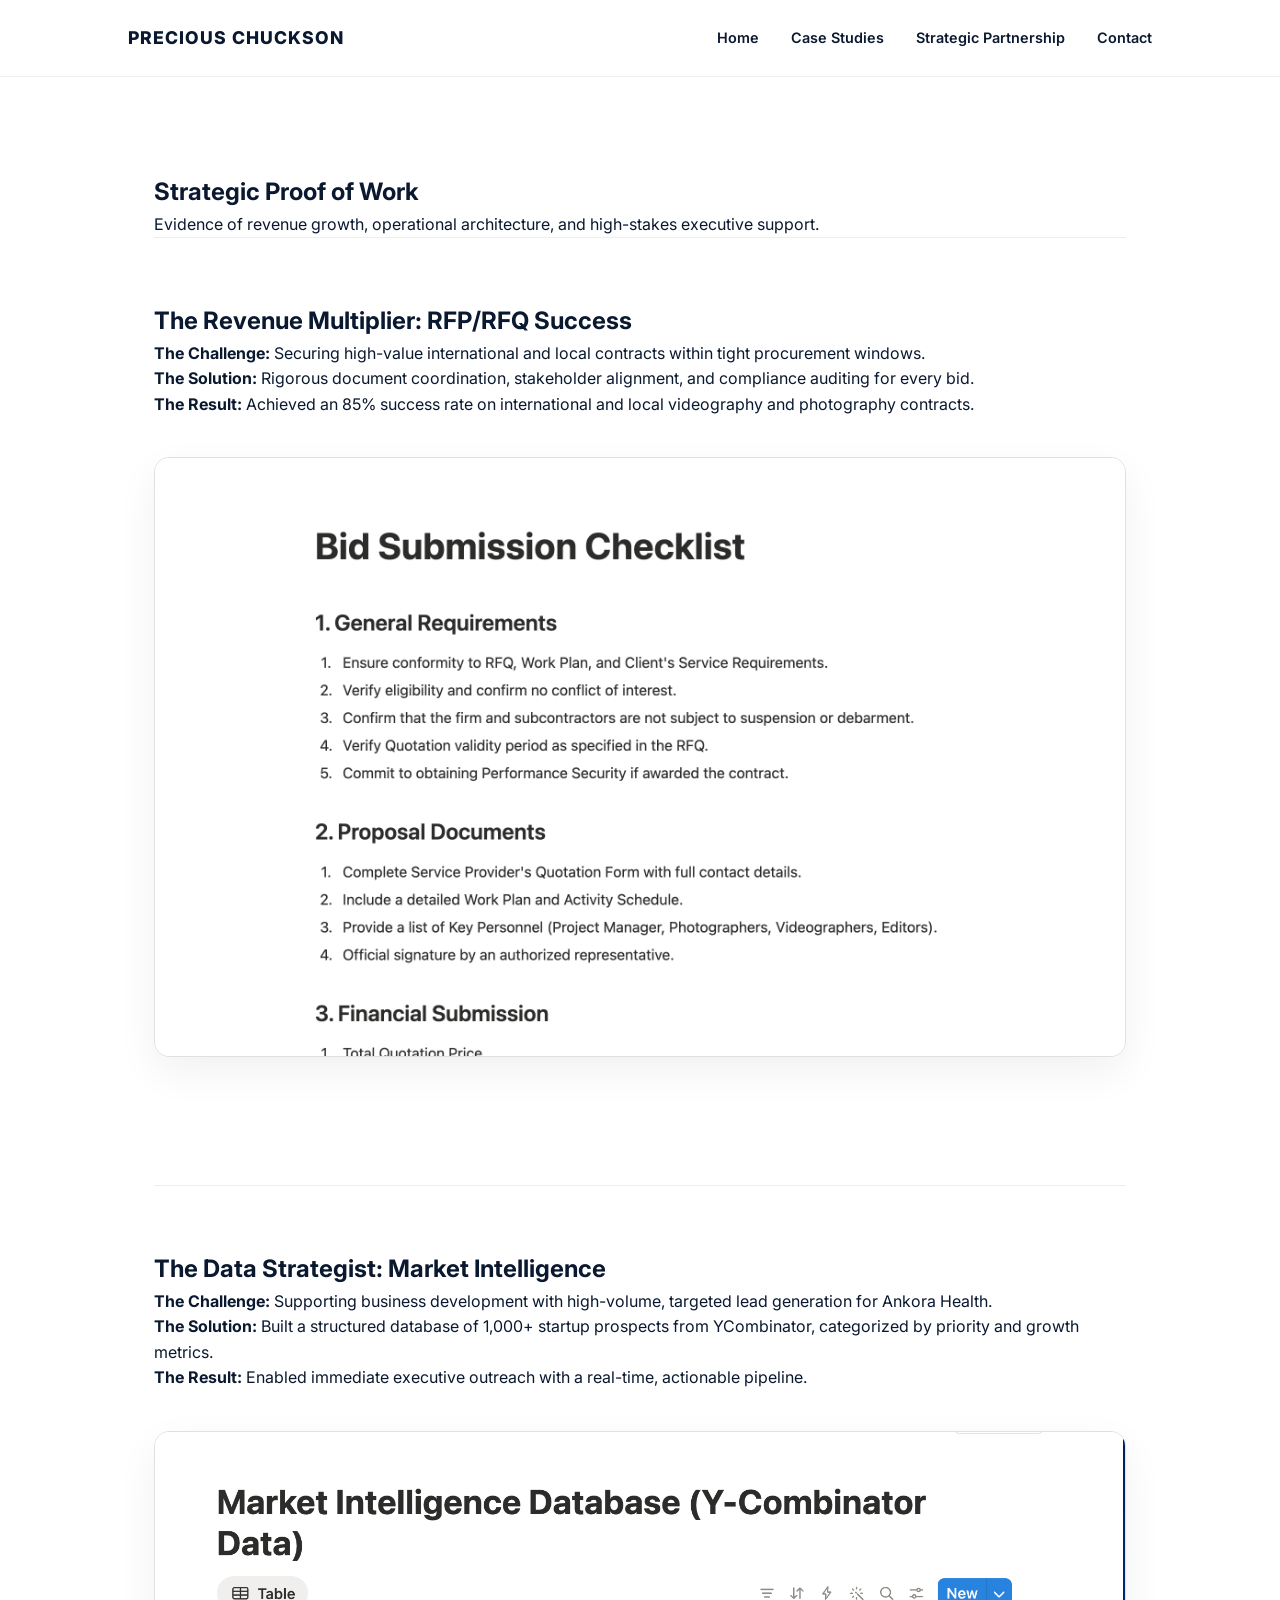
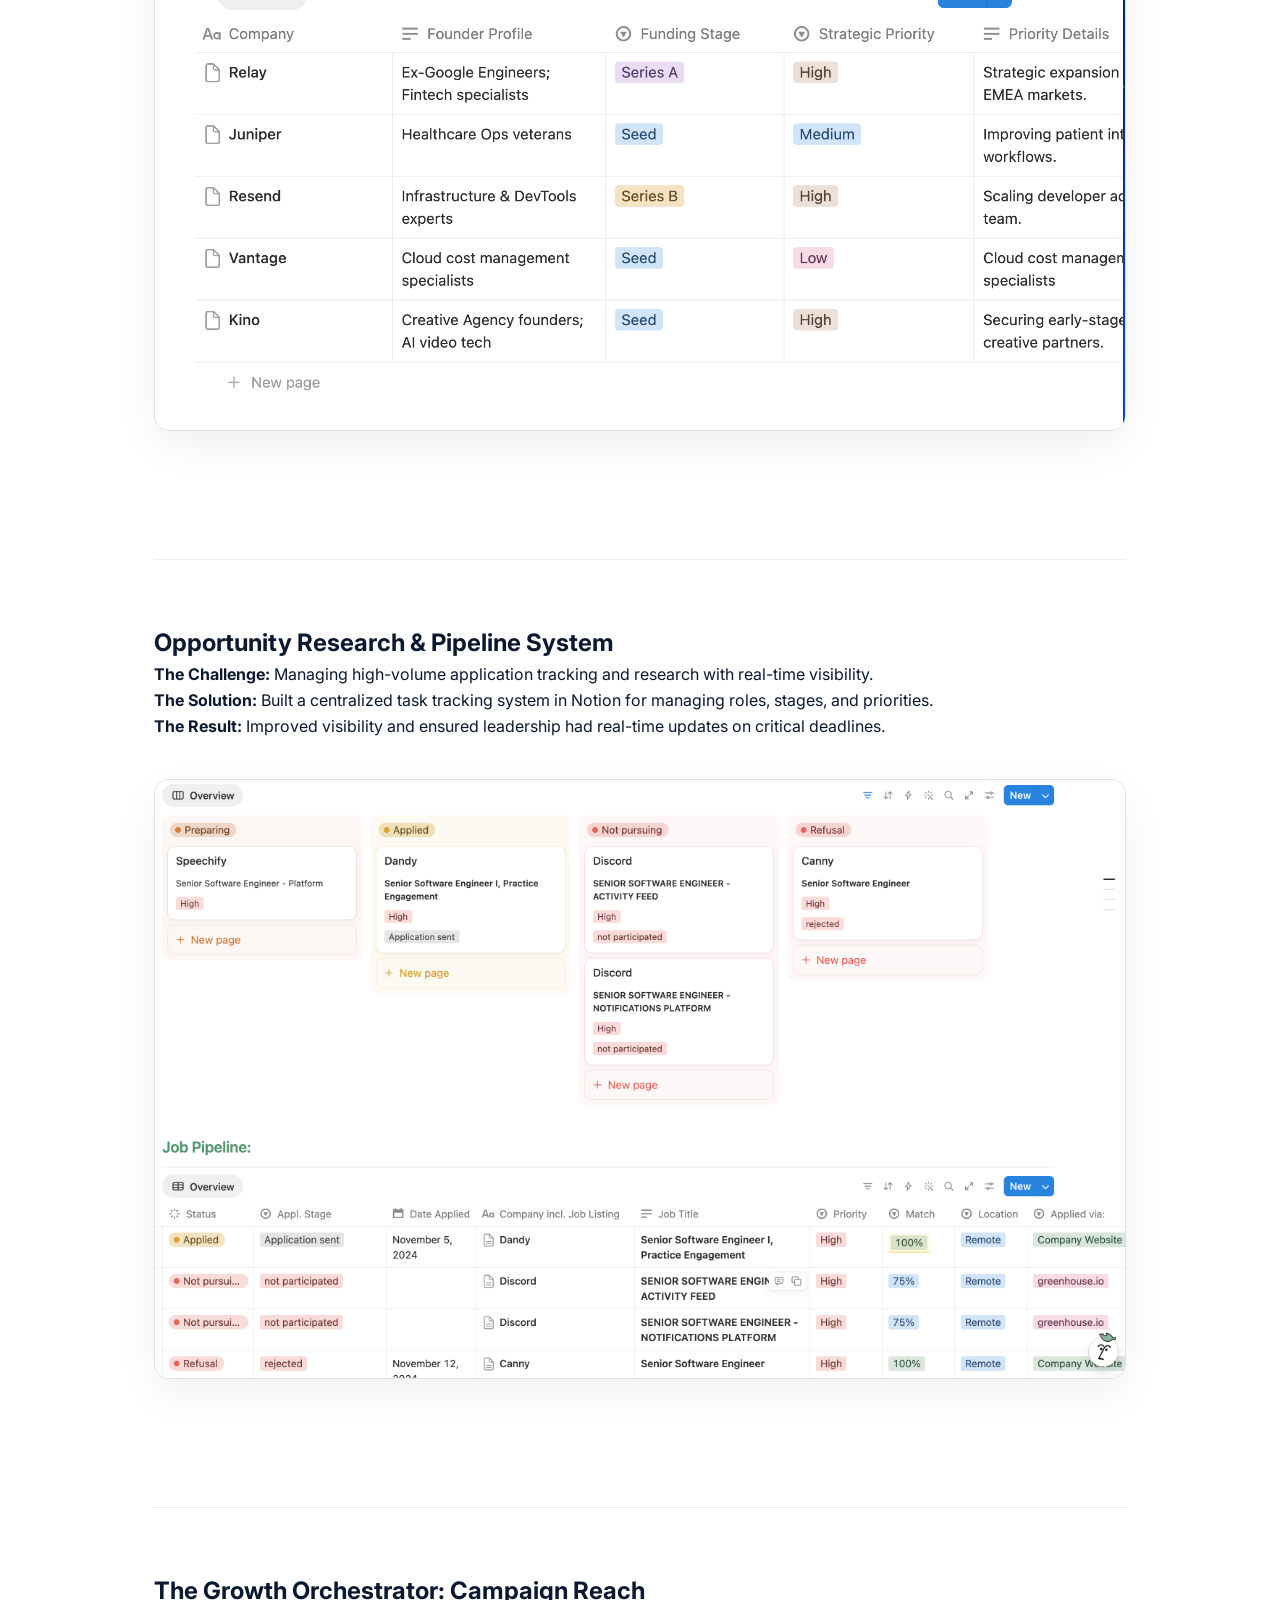
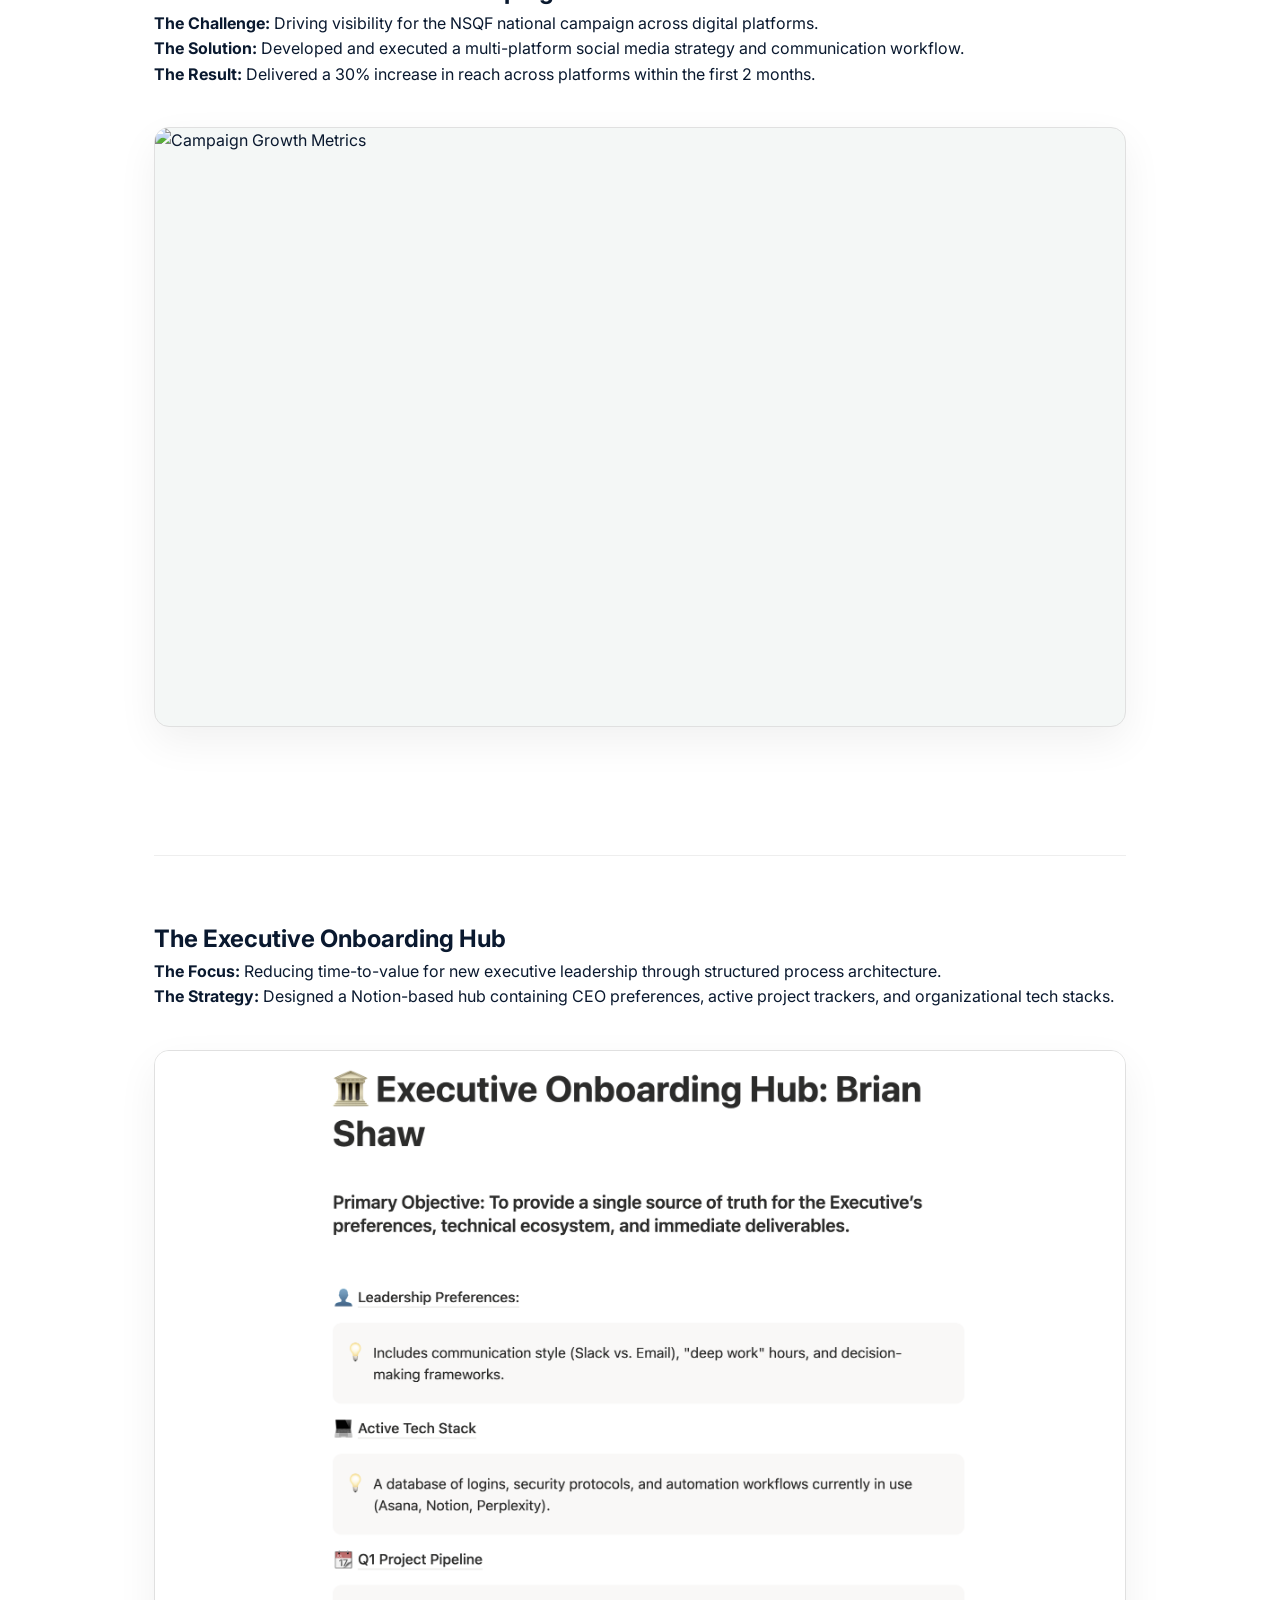
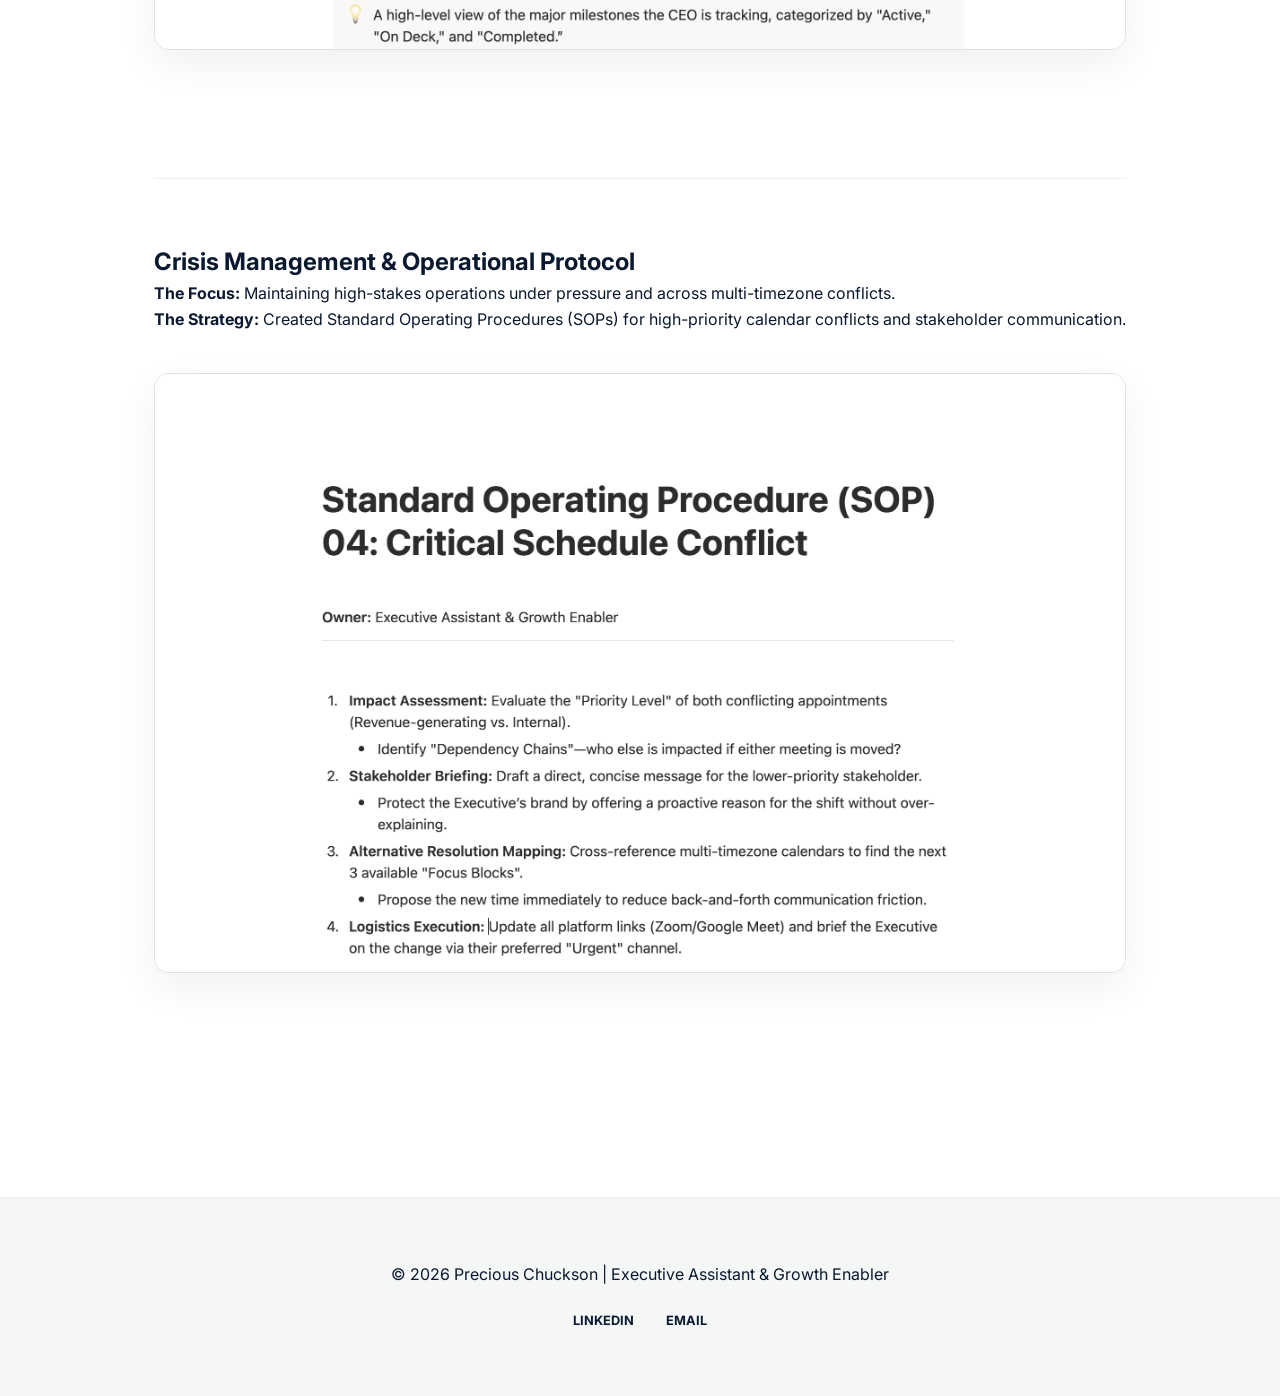
==== cases.html @ 064f7ca6 "Launch: Hybrid EA & Growth Enabler Portfolio" ====
<!DOCTYPE html>
<html lang="en">
<head>
    <meta charset="UTF-8">
    <meta name="viewport" content="width=device-width, initial-scale=1.0">
    <title>Proof of Work | Precious Chuckson</title>
    <link rel="stylesheet" href="style.css">
</head>
<body>
    <header>
        <nav>
            <div class="logo">PRECIOUS CHUCKSON</div>
            <ul>
                <li><a href="index.html">Home</a></li>
                <li><a href="cases.html">Case Studies</a></li>
                <li><a href="services.html">Strategic Partnership</a></li>
                <li><a href="index.html#contact">Contact</a></li>
            </ul>
        </nav>
    </header>

    <main class="page-wrapper">
        <section class="case-hero">
            <h1>Strategic Proof of Work</h1>
            <p>Evidence of revenue growth, operational architecture, and high-stakes executive support.</p>
        </section>
        
        <article class="case-card">
            <div class="case-text">
                <h2>The Revenue Multiplier: RFP/RFQ Success</h2>
                <p><strong>The Challenge:</strong> Securing high-value international and local contracts within tight procurement windows.</p>
                <p><strong>The Solution:</strong> Rigorous document coordination, stakeholder alignment, and compliance auditing for every bid.</p>
                <p><strong>The Result:</strong> Achieved an 85% success rate on international and local videography and photography contracts.</p>
            </div>
            <div class="image-frame">
                <img src="images/bid-checklist.jpg" alt="Bid Compliance Checklist">
            </div>
        </article>

        <article class="case-card">
            <div class="case-text">
                <h2>The Data Strategist: Market Intelligence</h2>
                <p><strong>The Challenge:</strong> Supporting business development with high-volume, targeted lead generation for Ankora Health.</p>
                <p><strong>The Solution:</strong> Built a structured database of 1,000+ startup prospects from YCombinator, categorized by priority and growth metrics.</p>
                <p><strong>The Result:</strong> Enabled immediate executive outreach with a real-time, actionable pipeline.</p>
            </div>
            <div class="image-frame">
                <img src="images/startup-prospect.jpg" alt="Market Intelligence Database">
            </div>
        </article>

        <article class="case-card">
            <div class="case-text">
                <h2>Opportunity Research & Pipeline System</h2>
                <p><strong>The Challenge:</strong> Managing high-volume application tracking and research with real-time visibility.</p>
                <p><strong>The Solution:</strong> Built a centralized task tracking system in Notion for managing roles, stages, and priorities.</p>
                <p><strong>The Result:</strong> Improved visibility and ensured leadership had real-time updates on critical deadlines.</p>
            </div>
            <div class="image-frame">
                <img src="images/notion-tracking.jpg" alt="Notion Pipeline System">
            </div>
        </article>

        <article class="case-card">
            <div class="case-text">
                <h2>The Growth Orchestrator: Campaign Reach</h2>
                <p><strong>The Challenge:</strong> Driving visibility for the NSQF national campaign across digital platforms.</p>
                <p><strong>The Solution:</strong> Developed and executed a multi-platform social media strategy and communication workflow.</p>
                <p><strong>The Result:</strong> Delivered a 30% increase in reach across platforms within the first 2 months.</p>
            </div>
            <div class="image-frame">
                <img src="images/campaign-growth.jpg" alt="Campaign Growth Metrics">
            </div>
        </article>

        <article class="case-card">
            <div class="case-text">
                <h2>The Executive Onboarding Hub</h2>
                <p><strong>The Focus:</strong> Reducing time-to-value for new executive leadership through structured process architecture.</p>
                <p><strong>The Strategy:</strong> Designed a Notion-based hub containing CEO preferences, active project trackers, and organizational tech stacks.</p>
            </div>
            <div class="image-frame">
                <img src="images/onboarding-hub.jpg" alt="Executive Onboarding Hub">
            </div>
        </article>

        <article class="case-card">
            <div class="case-text">
                <h2>Crisis Management & Operational Protocol</h2>
                <p><strong>The Focus:</strong> Maintaining high-stakes operations under pressure and across multi-timezone conflicts.</p>
                <p><strong>The Strategy:</strong> Created Standard Operating Procedures (SOPs) for high-priority calendar conflicts and stakeholder communication.</p>
            </div>
            <div class="image-frame">
                <img src="images/crisis-sop.jpg" alt="Crisis SOP Document">
            </div>
        </article>
    </main>

    <footer>
        <div class="footer-content">
            <p>&copy; 2026 Precious Chuckson | Executive Assistant & Growth Enabler</p>
            <div class="footer-links">
                <a href="https://linkedin.com/in/thepreciouschuckson" target="_blank">LinkedIn</a>
                <a href="mailto:precious.chuckson1@gmail.com">Email</a>
            </div>
        </div>
    </footer>
</body>
</html>
---- style.css ----
/* 1. GLOBAL SETTINGS */
@import url('https://fonts.googleapis.com/css2?family=Inter:wght@400;600;800&display=swap');

:root {
    --navy: #0a192f;
    --teal: #00d2ff;
    --light-grey: #f4f7f6;
    --white: #ffffff;
    --text: #333;
}

* { margin: 0; padding: 0; box-sizing: border-box; }

body {
    font-family: 'Inter', sans-serif;
    color: var(--navy);
    background-color: var(--white);
    line-height: 1.6;
}

/* 2. NAVIGATION */
header {
    background: var(--white);
    border-bottom: 1px solid #eee;
    position: sticky;
    top: 0;
    z-index: 1000;
}

nav {
    display: flex;
    justify-content: space-between;
    align-items: center;
    padding: 1.5rem 10%;
}

.logo {
    font-weight: 800;
    letter-spacing: 1px;
    text-transform: uppercase;
    font-size: 1.1rem;
}

nav ul { display: flex; list-style: none; gap: 2rem; }
nav ul li a { text-decoration: none; color: var(--navy); font-weight: 600; font-size: 0.9rem; transition: 0.3s; }
nav ul li a:hover { color: var(--teal); }

/* 3. HERO & IMPACT BAR (Home Page Only) */
.hero {
    display: flex;
    align-items: center;
    justify-content: space-between;
    min-height: 80vh;
    padding: 0 10%;
    gap: 5%;
}

.hero-content { flex: 1.2; }
.hero h1 { font-size: 3.5rem; font-weight: 800; line-height: 1.1; margin-bottom: 1.5rem; }
.hero p { font-size: 1.1rem; margin-bottom: 3rem; max-width: 500px; }
.highlight { color: var(--teal); }

.profile-img {
    width: 400px;
    height: 400px;
    object-fit: cover;
    border-radius: 20px;
    box-shadow: 20px 20px 0px var(--light-grey);
}

.impact-bar {
    display: flex;
    justify-content: space-around;
    background-color: var(--navy);
    color: var(--white);
    padding: 4rem 10%;
    text-align: center;
}

.stat h2 { font-size: 3rem; color: var(--teal); margin: 0; }
.stat p { font-size: 0.8rem; text-transform: uppercase; letter-spacing: 1px; opacity: 0.8; }

/* 4. INTERNAL PAGE WRAPPERS (Cases & Services) */
.page-wrapper {
    max-width: 1100px;
    margin: 0 auto;
    padding: 6rem 5%;
}

.page-header { text-align: center; margin-bottom: 5rem; }
.page-header h1 { font-size: 2.8rem; font-weight: 800; margin-bottom: 1rem; }
.page-header p { font-size: 1.2rem; color: #666; max-width: 700px; margin: 0 auto; }

/* 5. STRATEGIC PARTNERSHIP CARDS (Services) */
.card-grid {
    display: grid;
    grid-template-columns: repeat(auto-fit, minmax(300px, 1fr));
    gap: 2.5rem;
    margin-bottom: 6rem;
}

.service-card {
    background: #fff;
    padding: 3.5rem 2.5rem;
    border-radius: 15px;
    border: 1px solid #eee;
    transition: 0.3s ease;
}

.service-card:hover {
    transform: translateY(-10px);
    box-shadow: 0 20px 40px rgba(0,0,0,0.05);
    border-color: var(--teal);
}

.card-icon {
    font-size: 0.75rem;
    font-weight: 800;
    color: var(--teal);
    letter-spacing: 2px;
    margin-bottom: 1.5rem;
}

.service-card h3 { margin-bottom: 1rem; color: var(--navy); font-size: 1.4rem; }

/* 6. CASE STUDY CARDS (Proof of Work) */
.case-card { margin-bottom: 8rem; border-top: 1px solid #eee; padding-top: 4rem; }
.image-frame {
    width: 100%;
    height: 600px;
    background: var(--light-grey);
    border-radius: 15px;
    overflow: hidden;
    margin-top: 2.5rem;
    border: 1px solid #e0e0e0;
    box-shadow: 0 15px 40px rgba(0,0,0,0.06);
}
.image-frame img { width: 100%; height: 100%; object-fit: cover; object-position: top; }

/* 7. TECH STACK & PILLS */
.tech-stack-section { text-align: center; padding-top: 5rem; border-top: 1px solid #eee; }
.tech-pills { display: flex; flex-wrap: wrap; justify-content: center; gap: 1rem; margin-top: 2.5rem; }
.pill {
    background: var(--navy);
    color: white;
    padding: 0.7rem 1.5rem;
    border-radius: 50px;
    font-size: 0.85rem;
    font-weight: 600;
}

/* 8. CONTACT & FOOTER */
.contact-section { padding: 6rem 10%; background-color: var(--light-grey); display: flex; justify-content: center; }
.contact-card { background: var(--white); padding: 4rem; border-radius: 20px; text-align: center; max-width: 700px; width: 100%; }

.cta-button {
    display: inline-block;
    padding: 0.9rem 2.2rem;
    background-color: var(--navy);
    color: var(--white);
    text-decoration: none;
    font-weight: 600;
    border-radius: 5px;
    text-transform: uppercase;
    letter-spacing: 1px;
    font-size: 0.9rem;
    margin-top: 2rem;
}

footer { text-align: center; padding: 4rem; background: var(--light-grey); border-top: 1px solid #eee; }
.footer-links { display: flex; justify-content: center; gap: 2rem; margin-top: 1.5rem; }
.footer-links a { text-decoration: none; color: var(--navy); font-weight: 700; font-size: 0.8rem; text-transform: uppercase; }

/* CONSOLIDATED & SLIM CONTACT BUTTONS */
.contact-links {
    margin: 2.5rem 0;
    display: grid;
    grid-template-columns: 1fr 1fr; /* Forces two equal columns side-by-side */
    gap: 1rem;
    max-width: 600px; /* Keeps the buttons from getting too wide */
    margin-left: auto;
    margin-right: auto;
}

.contact-item {
    text-decoration: none;
    display: flex;
    flex-direction: column;
    align-items: center;
    justify-content: center;
    padding: 0.5rem 1rem; /* Tightened from 0.8rem to 0.5rem */
    border: 1px solid #e0e0e0;
    border-radius: 6px; /* Slightly sharper corners for a 'pro' look */
    background-color: #fff;
    transition: all 0.3s ease;
}

.contact-item:hover {
    border-color: var(--teal);
    background-color: var(--light-grey);
    transform: translateY(-2px);
}

.contact-item span {
    font-size: 0.55rem; /* Shrunk label */
    text-transform: uppercase;
    letter-spacing: 1.2px;
    color: #999;
    margin-bottom: 1px;
}

.contact-item strong {
    font-size: 0.8rem; /* Shrunk handle to keep the box short */
    font-weight: 600;
    color: var(--navy);
}

/* Mobile Fix: Stack them only on very small screens */
@media (max-width: 500px) {
    .contact-links {
        grid-template-columns: 1fr;
    }
}
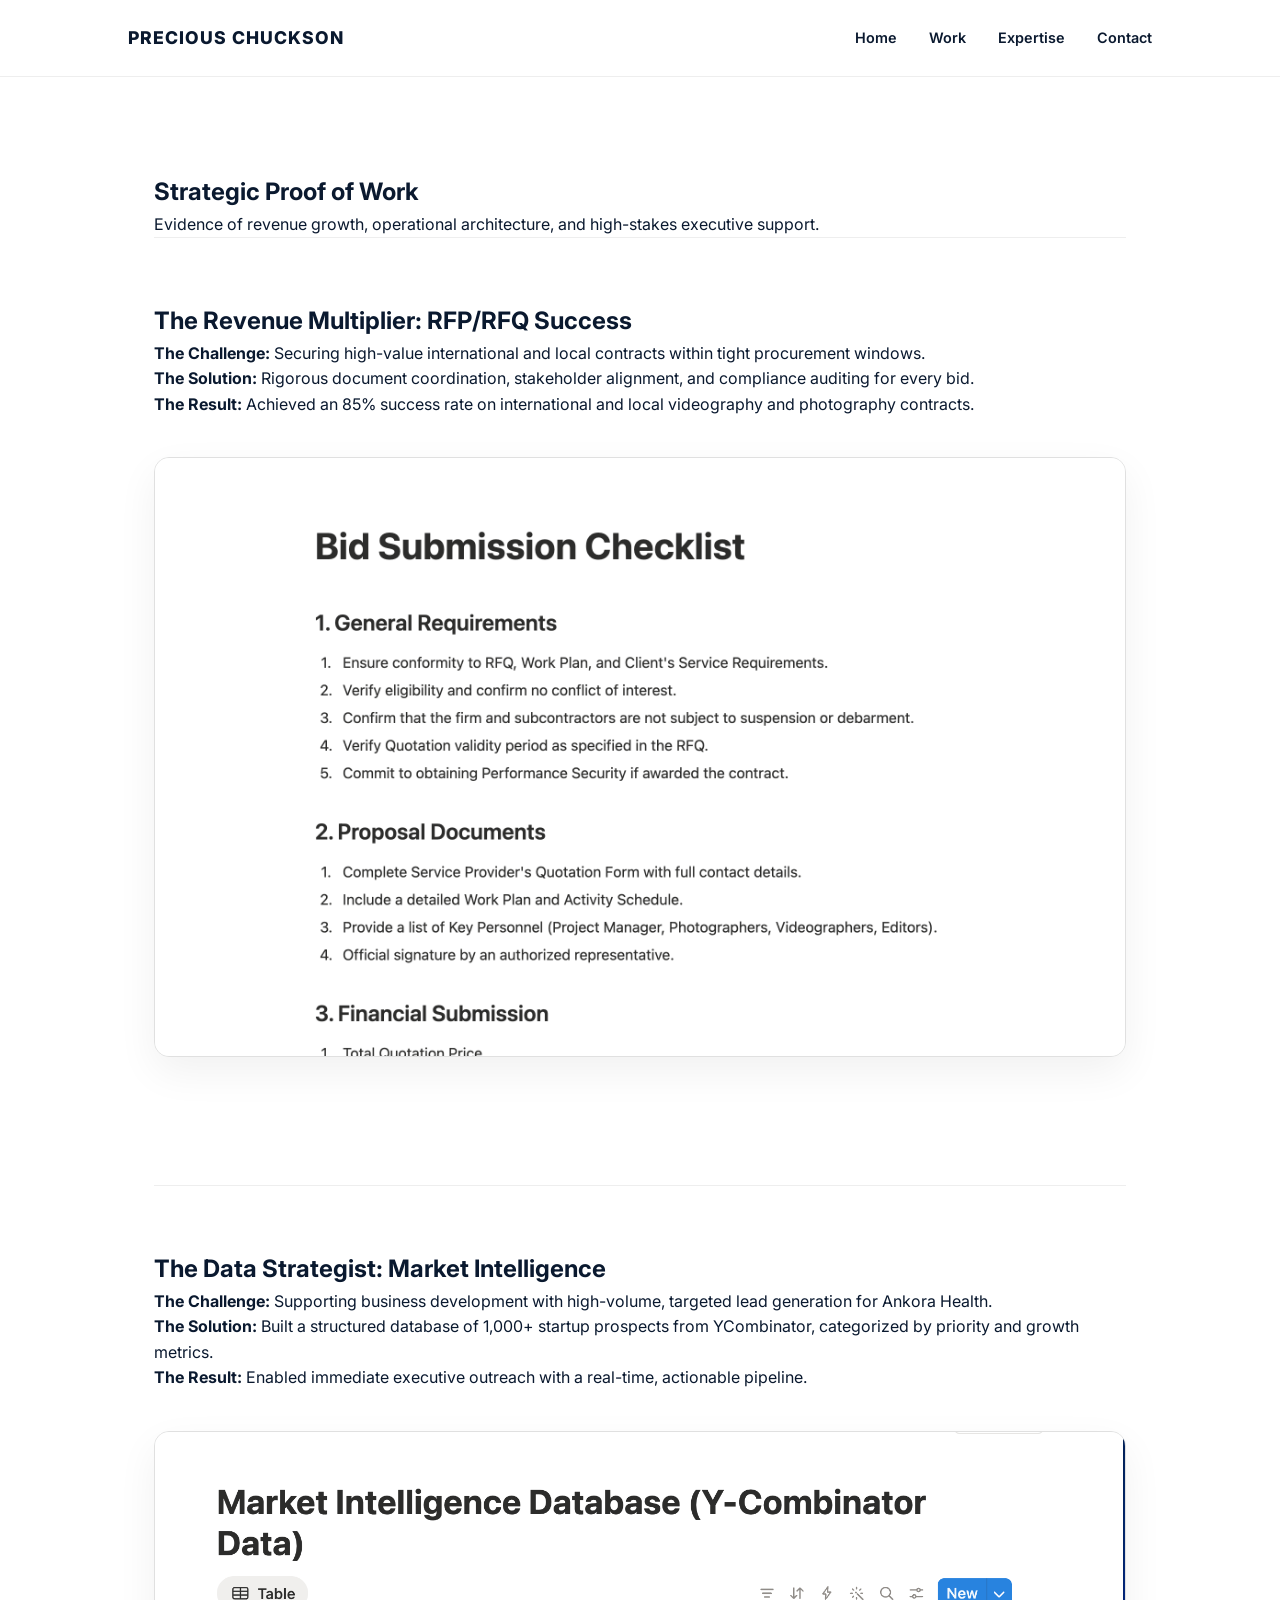
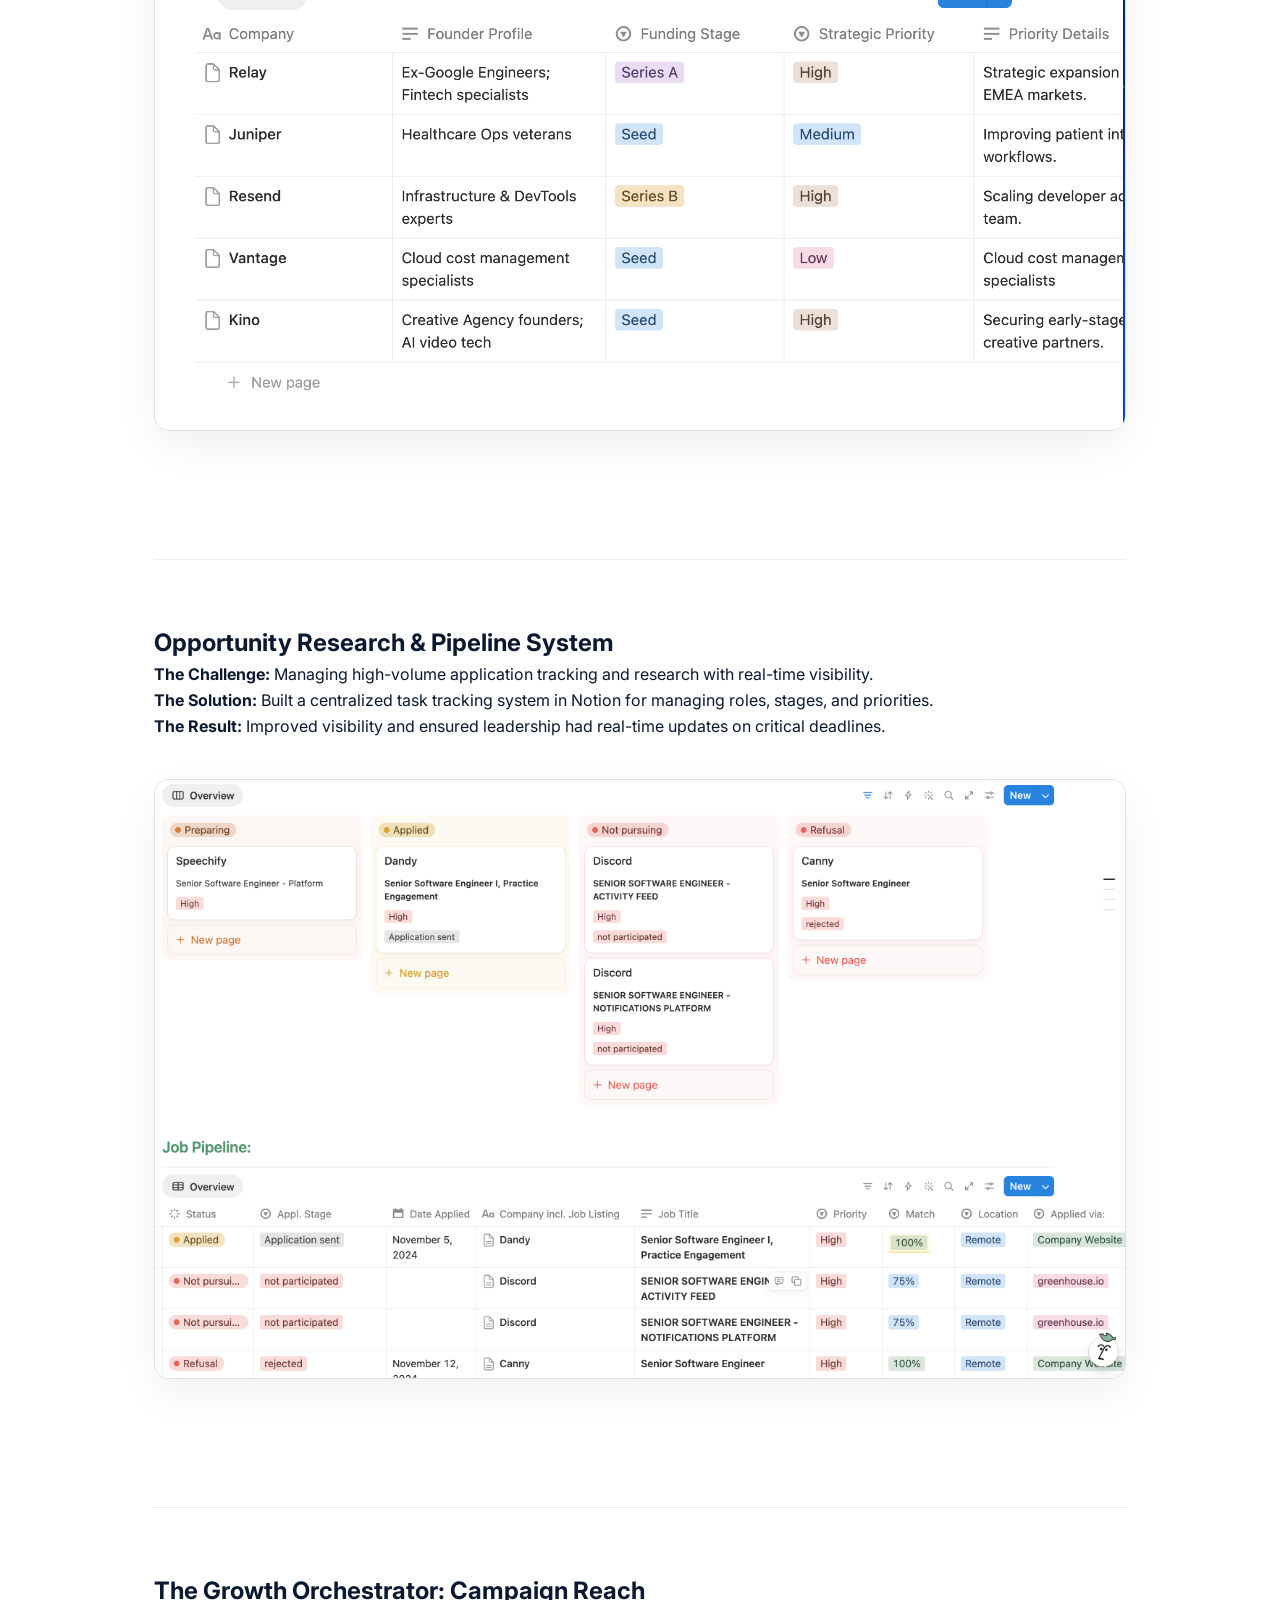
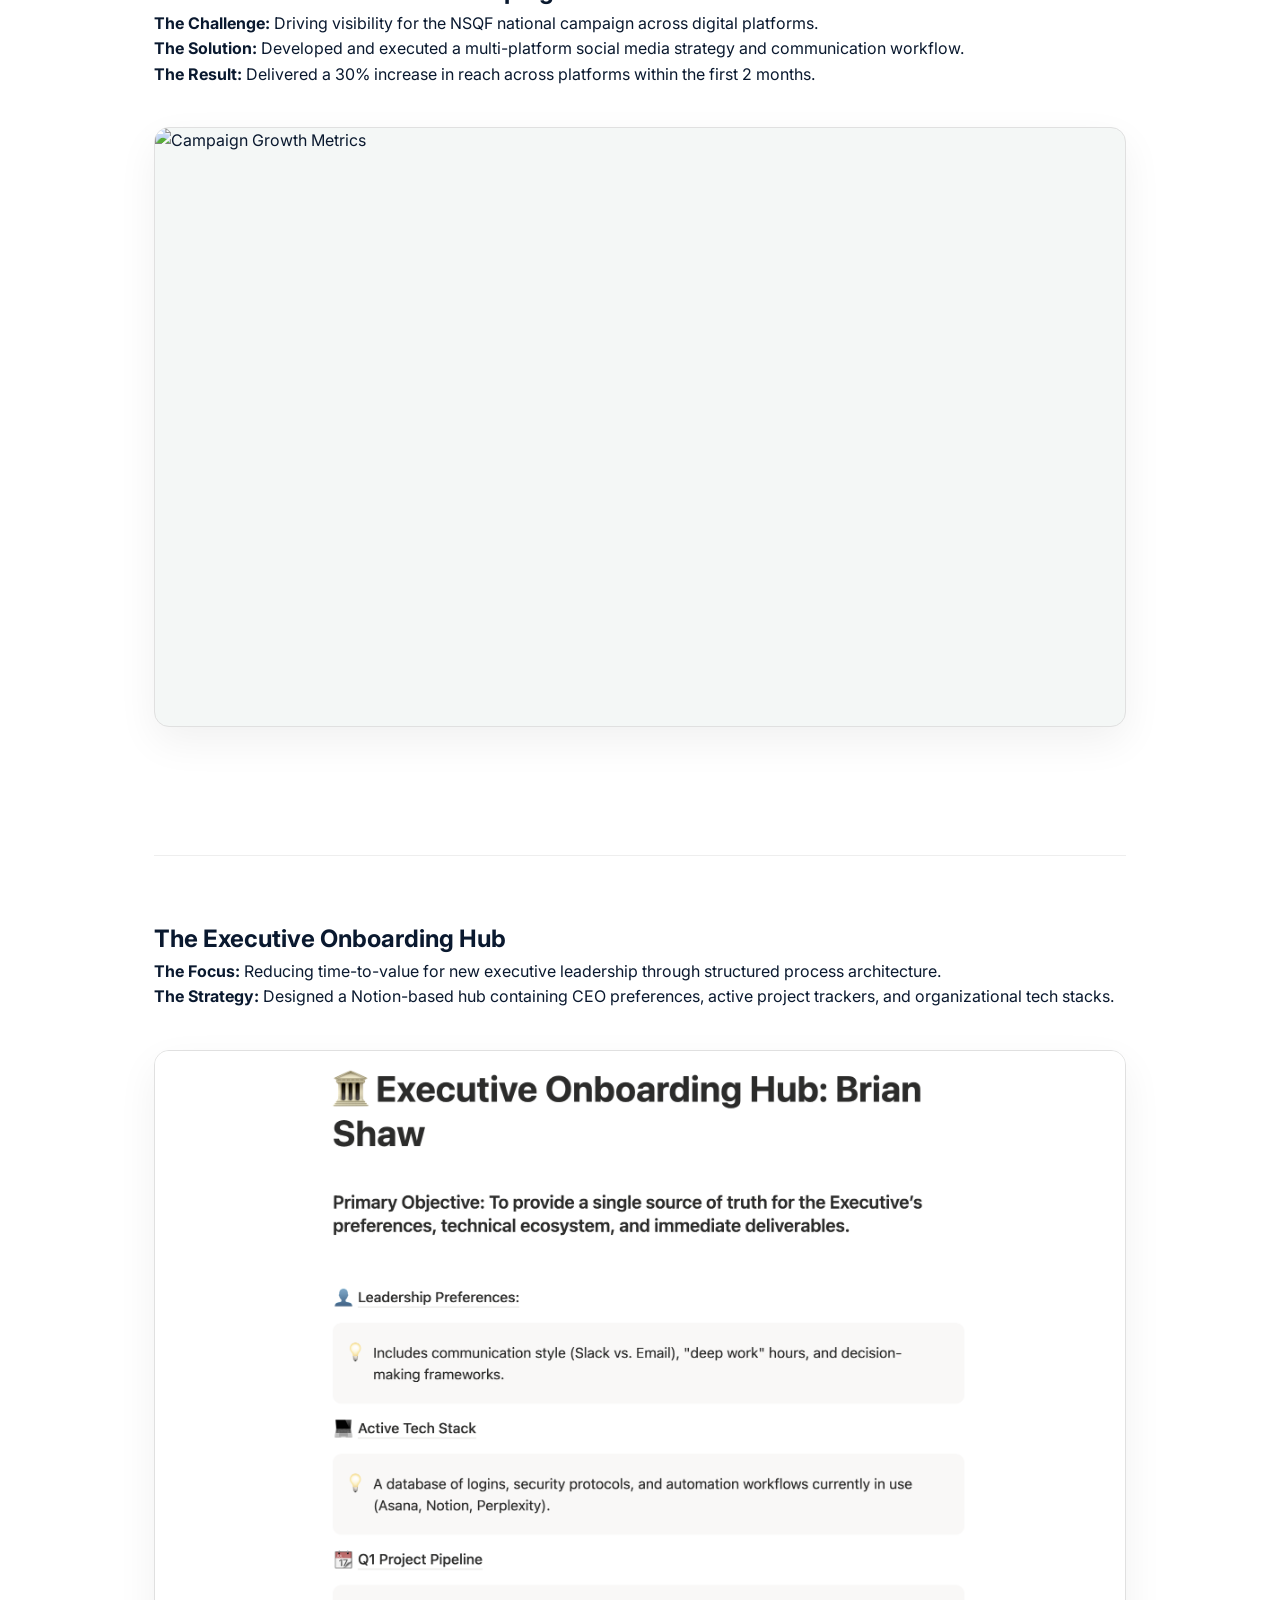
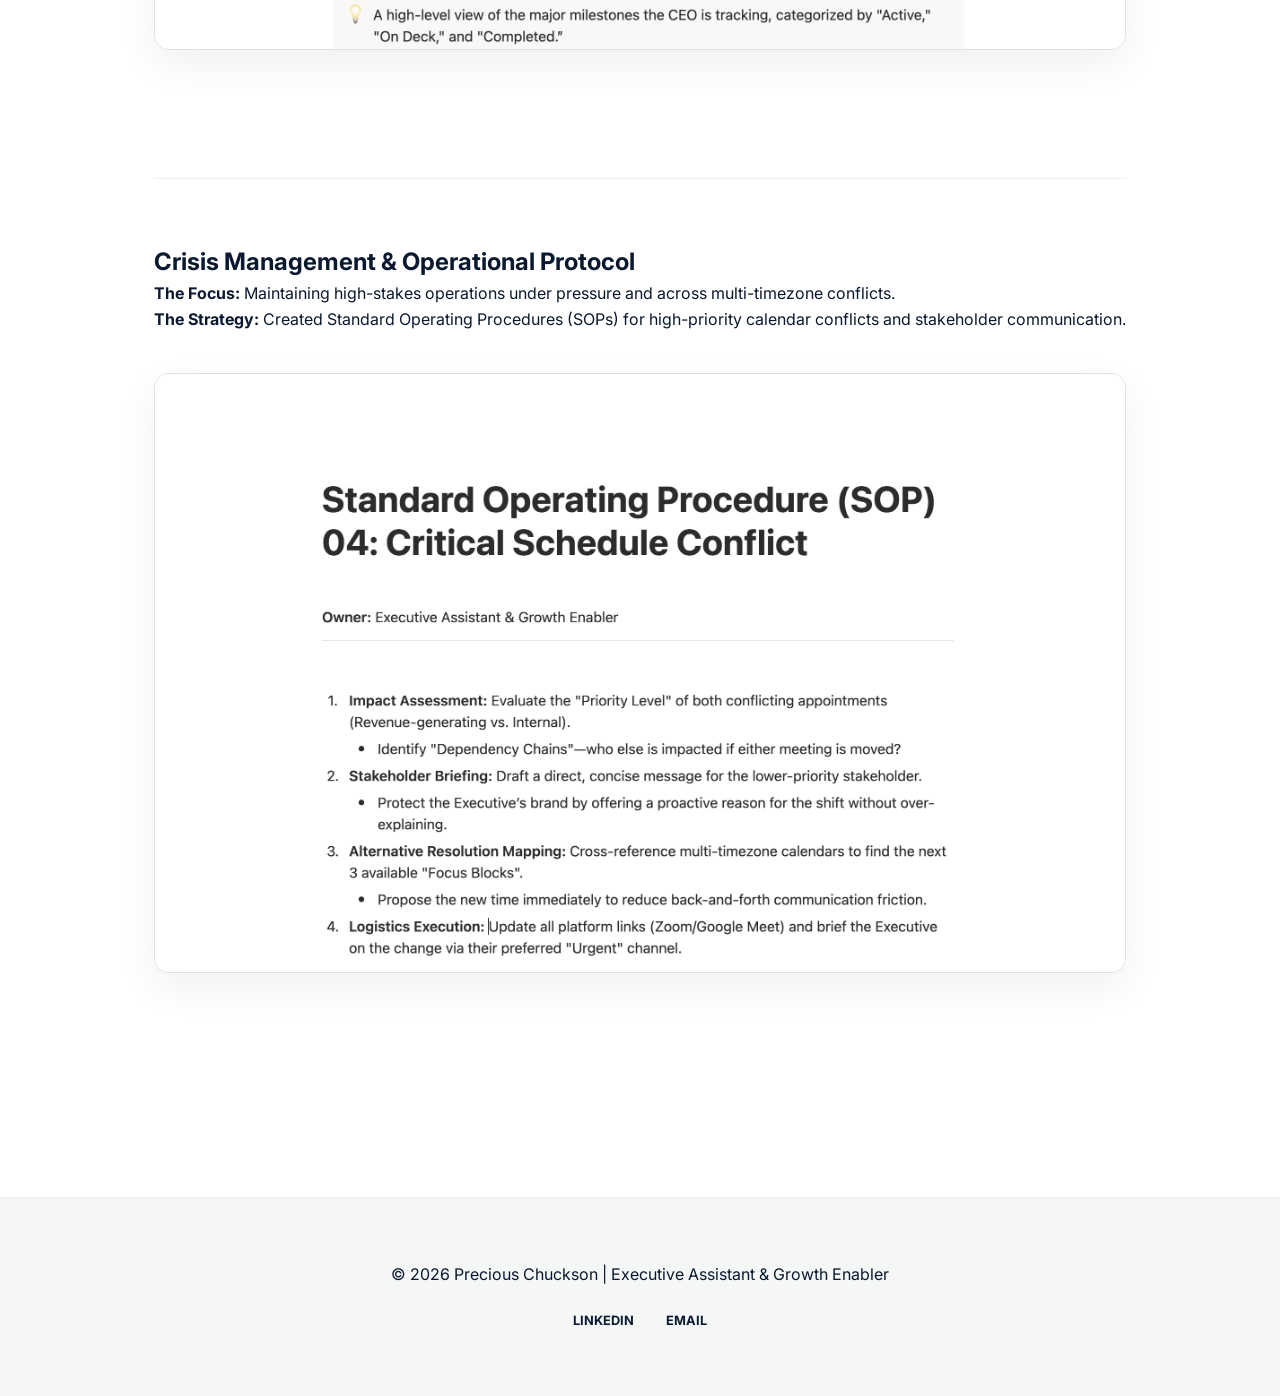
==== commit 17af3730: "Fix: Mobile responsiveness" ====
--- a/cases.html
+++ b/cases.html
@@ -7,17 +7,16 @@
     <link rel="stylesheet" href="style.css">
 </head>
 <body>
-    <header>
-        <nav>
-            <div class="logo">PRECIOUS CHUCKSON</div>
-            <ul>
-                <li><a href="index.html">Home</a></li>
-                <li><a href="cases.html">Case Studies</a></li>
-                <li><a href="services.html">Strategic Partnership</a></li>
-                <li><a href="index.html#contact">Contact</a></li>
-            </ul>
-        </nav>
-    </header>
+   <header>
+    <nav>
+        <div class="logo">PRECIOUS CHUCKSON</div>
+        <ul>
+            <li><a href="index.html">Home</a></li>
+            <li><a href="cases.html">Work</a></li> <li><a href="services.html">Expertise</a></li>
+            <li><a href="index.html#contact">Contact</a></li>
+        </ul>
+    </nav>
+</header>
 
     <main class="page-wrapper">
         <section class="case-hero">
--- a/style.css
+++ b/style.css
@@ -220,4 +220,94 @@
     .contact-links {
         grid-template-columns: 1fr;
     }
+}
+
+/* ==========================================
+   MOBILE OPTIMIZATION (Screens under 768px)
+   ========================================== */
+
+@media (max-width: 768px) {
+    /* 1. HEADER & NAV */
+    nav {
+        flex-direction: column; /* Stacks logo above links */
+        gap: 1rem;
+        padding: 1rem 5%;
+    }
+
+    nav ul {
+        gap: 1rem;
+        flex-wrap: wrap; /* Prevents links from cutting off */
+        justify-content: center;
+    }
+
+    nav ul li {
+        margin: 0;
+    }
+
+    /* 2. HOME PAGE HERO */
+    .hero {
+        flex-direction: column-reverse; /* Puts text below the photo for better flow */
+        text-align: center;
+        padding: 3rem 5%;
+        min-height: auto;
+        gap: 2rem;
+    }
+
+    .hero h1 {
+        font-size: 2.2rem; /* Shrinks large title so it fits */
+    }
+
+    .hero p {
+        margin: 0 auto 2rem auto;
+    }
+
+    .profile-img {
+        width: 250px; /* Smaller photo for mobile */
+        height: 250px;
+        box-shadow: 10px 10px 0px var(--light-grey);
+    }
+
+    /* 3. IMPACT BAR */
+    .impact-bar {
+        flex-direction: column; /* Stacks the 85% and 1,000+ stats */
+        gap: 3rem;
+        padding: 3rem 5%;
+    }
+
+    .stat h2 {
+        font-size: 2.5rem;
+    }
+
+    /* 4. CASE STUDIES & SERVICES */
+    .page-wrapper {
+        padding: 3rem 5%; /* Reduces huge desktop margins */
+    }
+
+    .page-wrapper h1 {
+        font-size: 2rem;
+        margin-bottom: 2rem;
+    }
+
+    .case-card {
+        margin-bottom: 4rem;
+        padding-top: 2rem;
+    }
+
+    .image-frame {
+        height: 300px; /* Reduces frame height so user doesn't have to scroll forever */
+        margin-top: 1.5rem;
+    }
+
+    .card-grid {
+        grid-template-columns: 1fr; /* Forces services into a single column */
+    }
+
+    /* 5. CONTACT BUTTONS */
+    .contact-links {
+        grid-template-columns: 1fr; /* Stacks Email and LinkedIn */
+    }
+    
+    .contact-item {
+        width: 100%;
+    }
 }
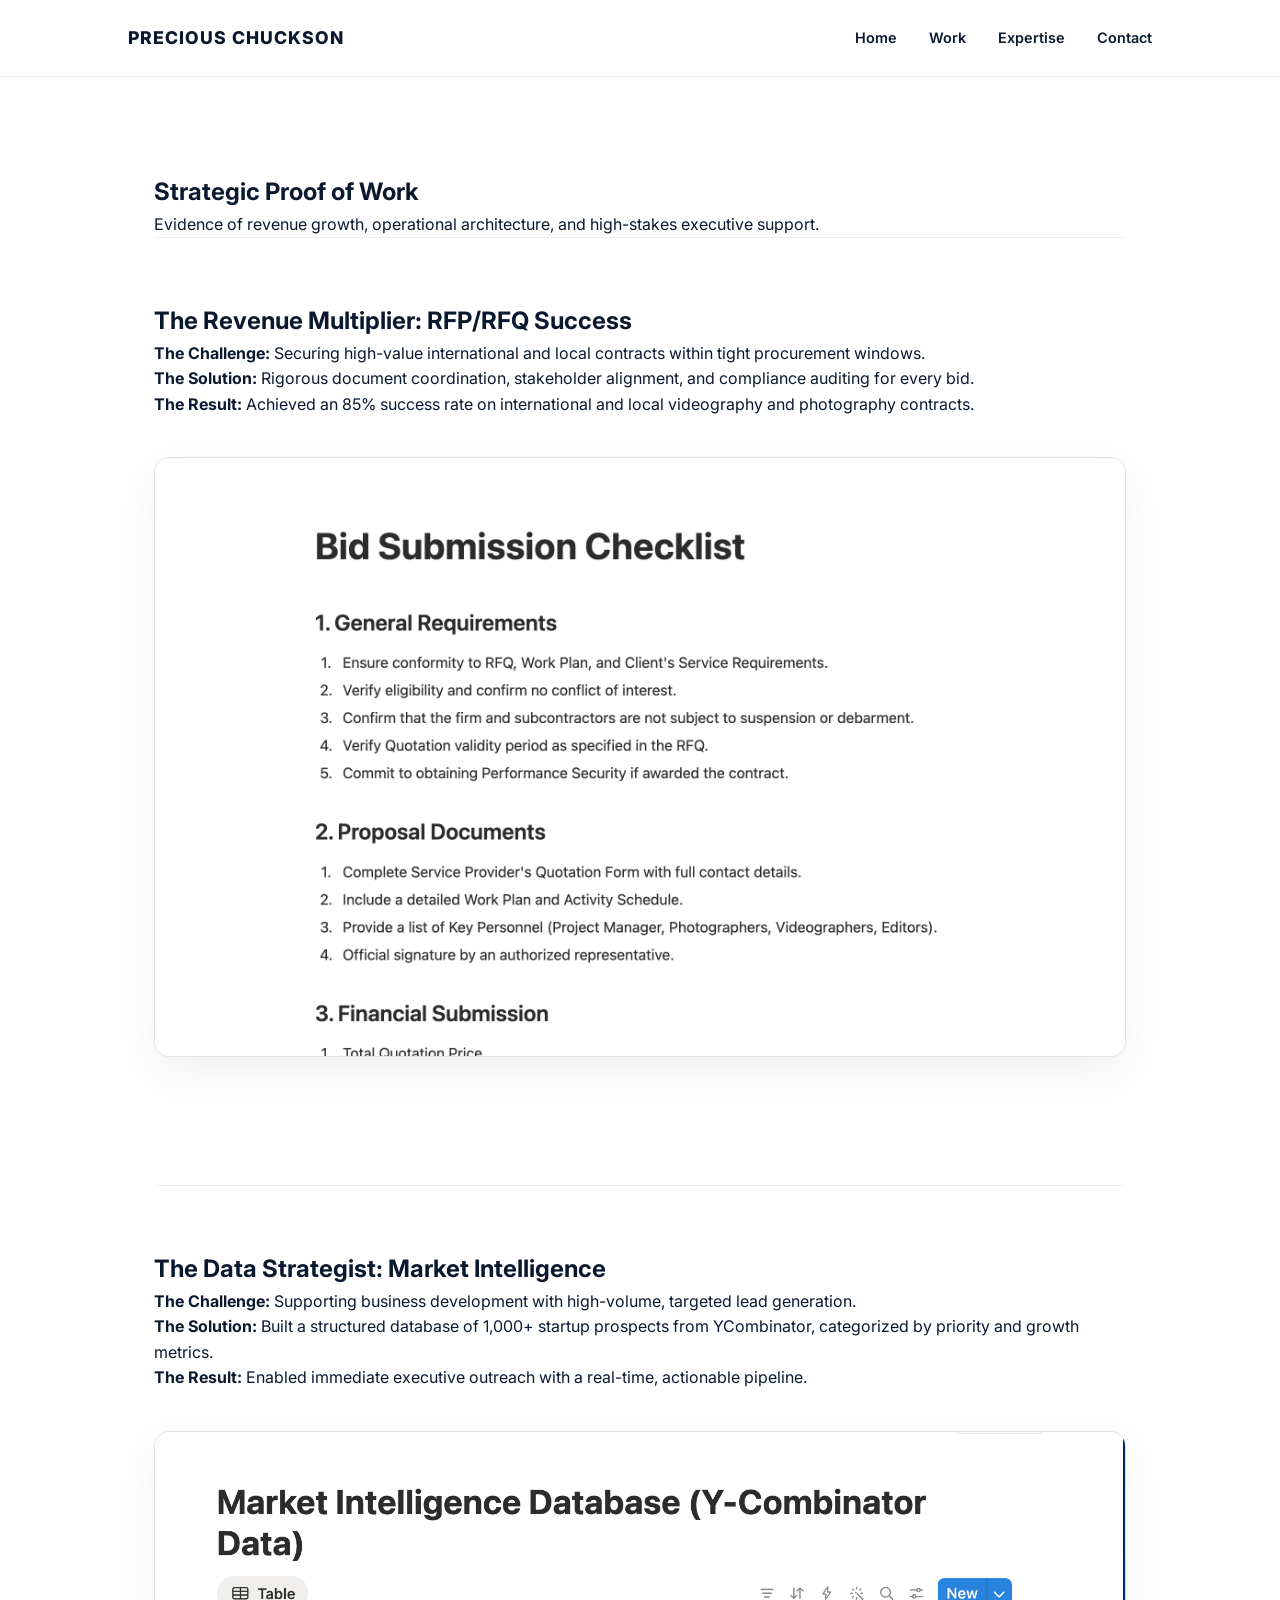
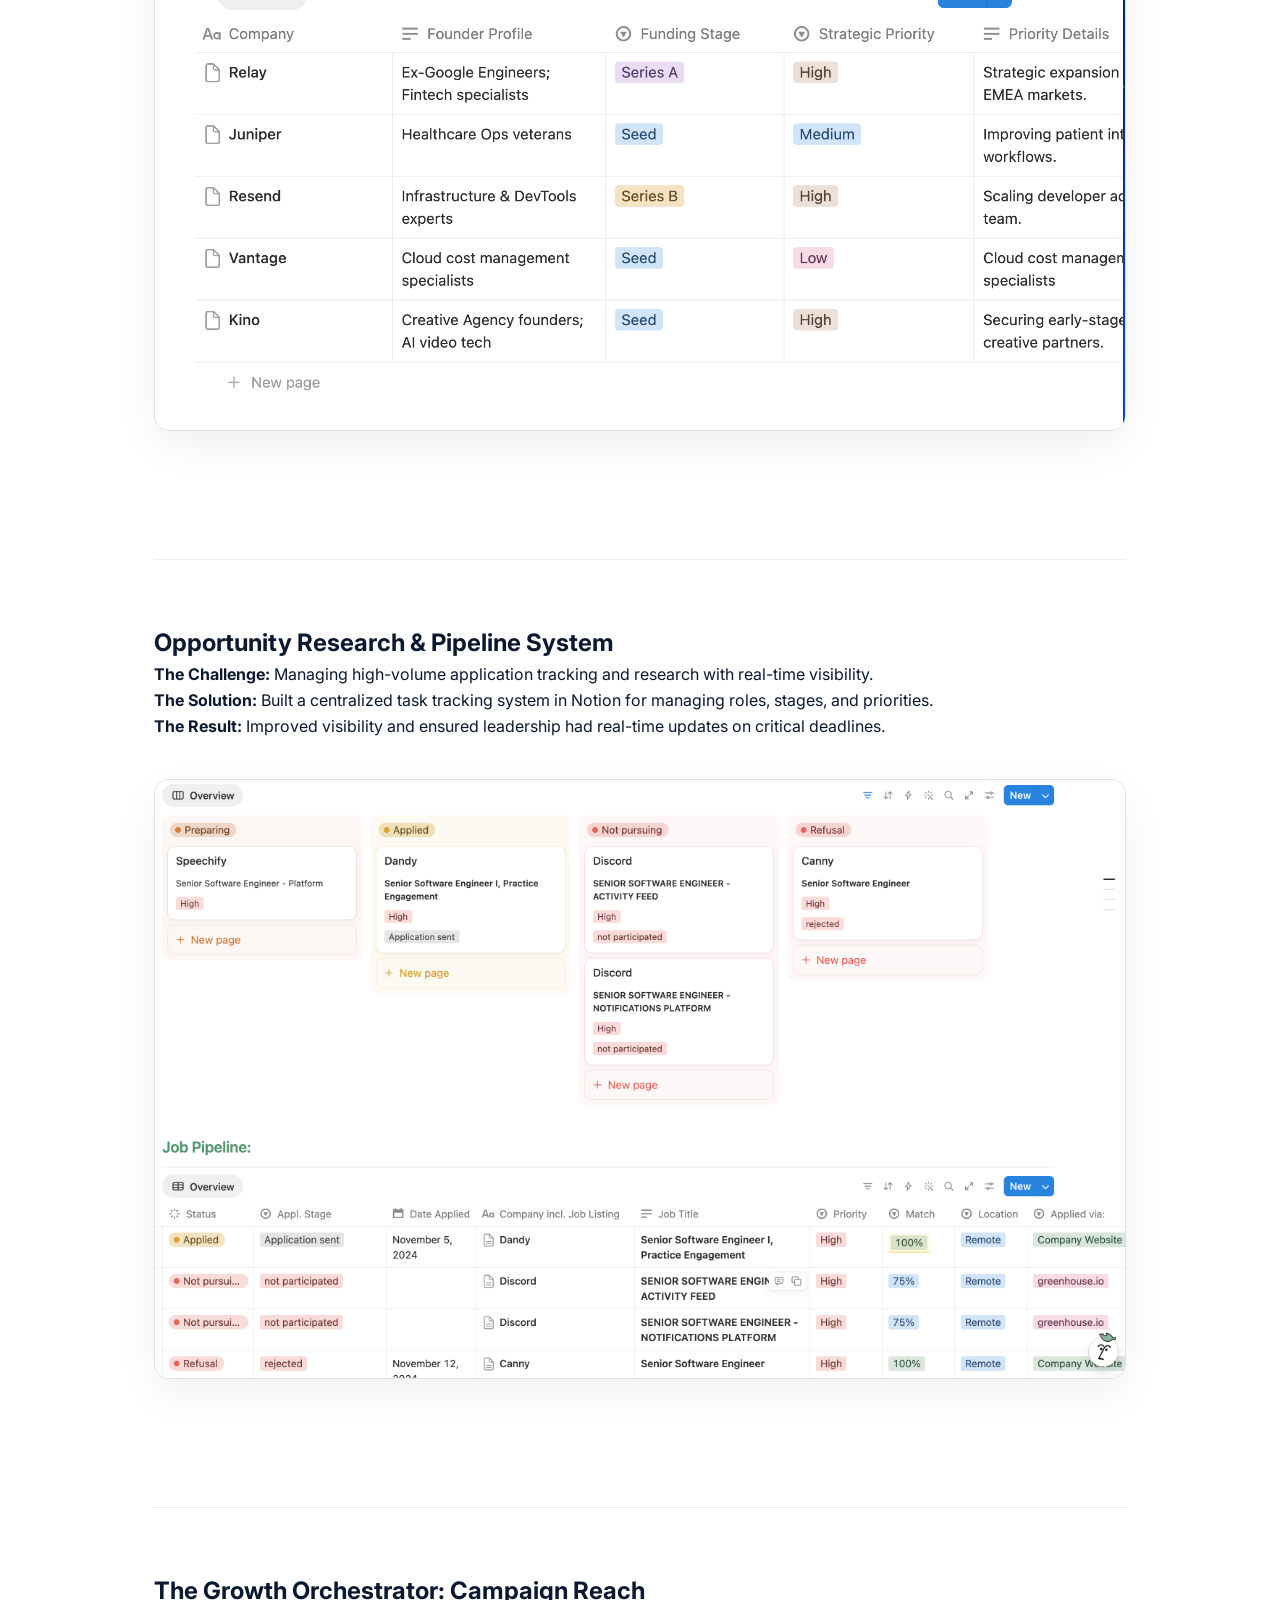
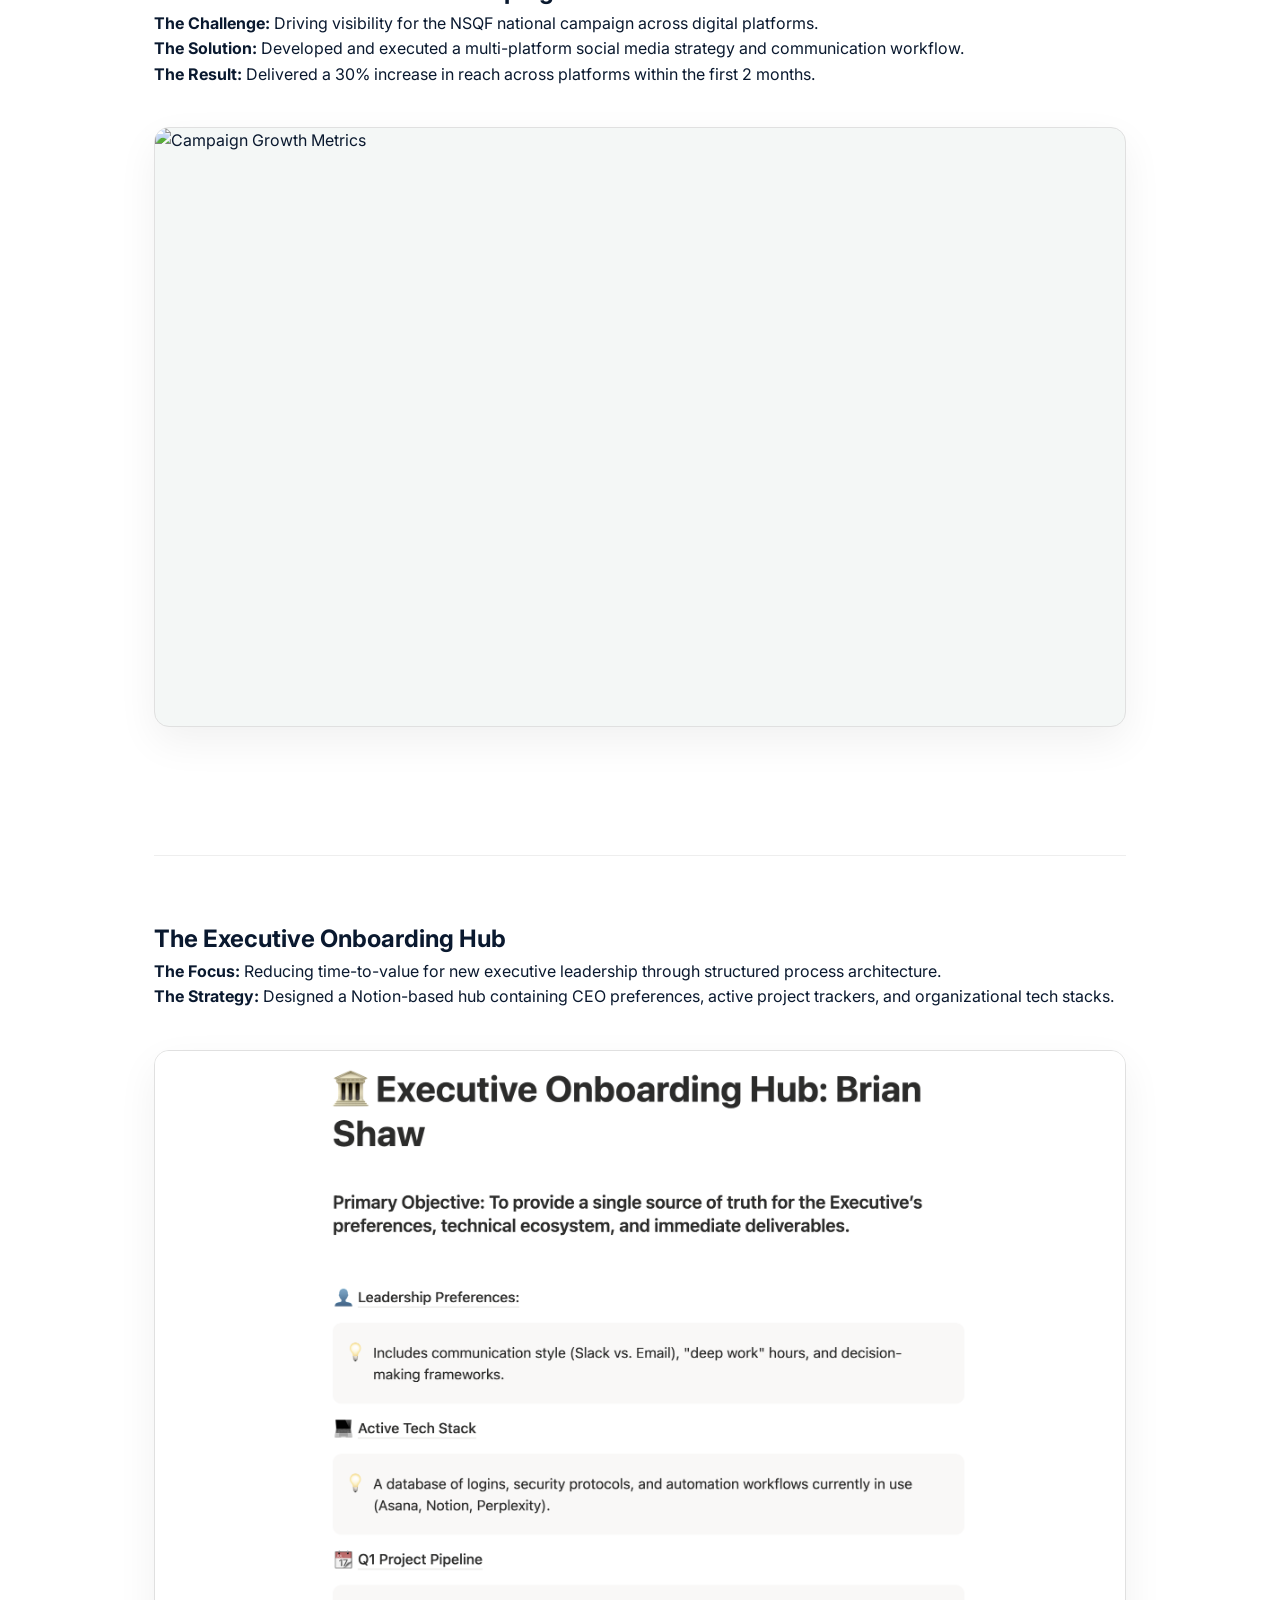
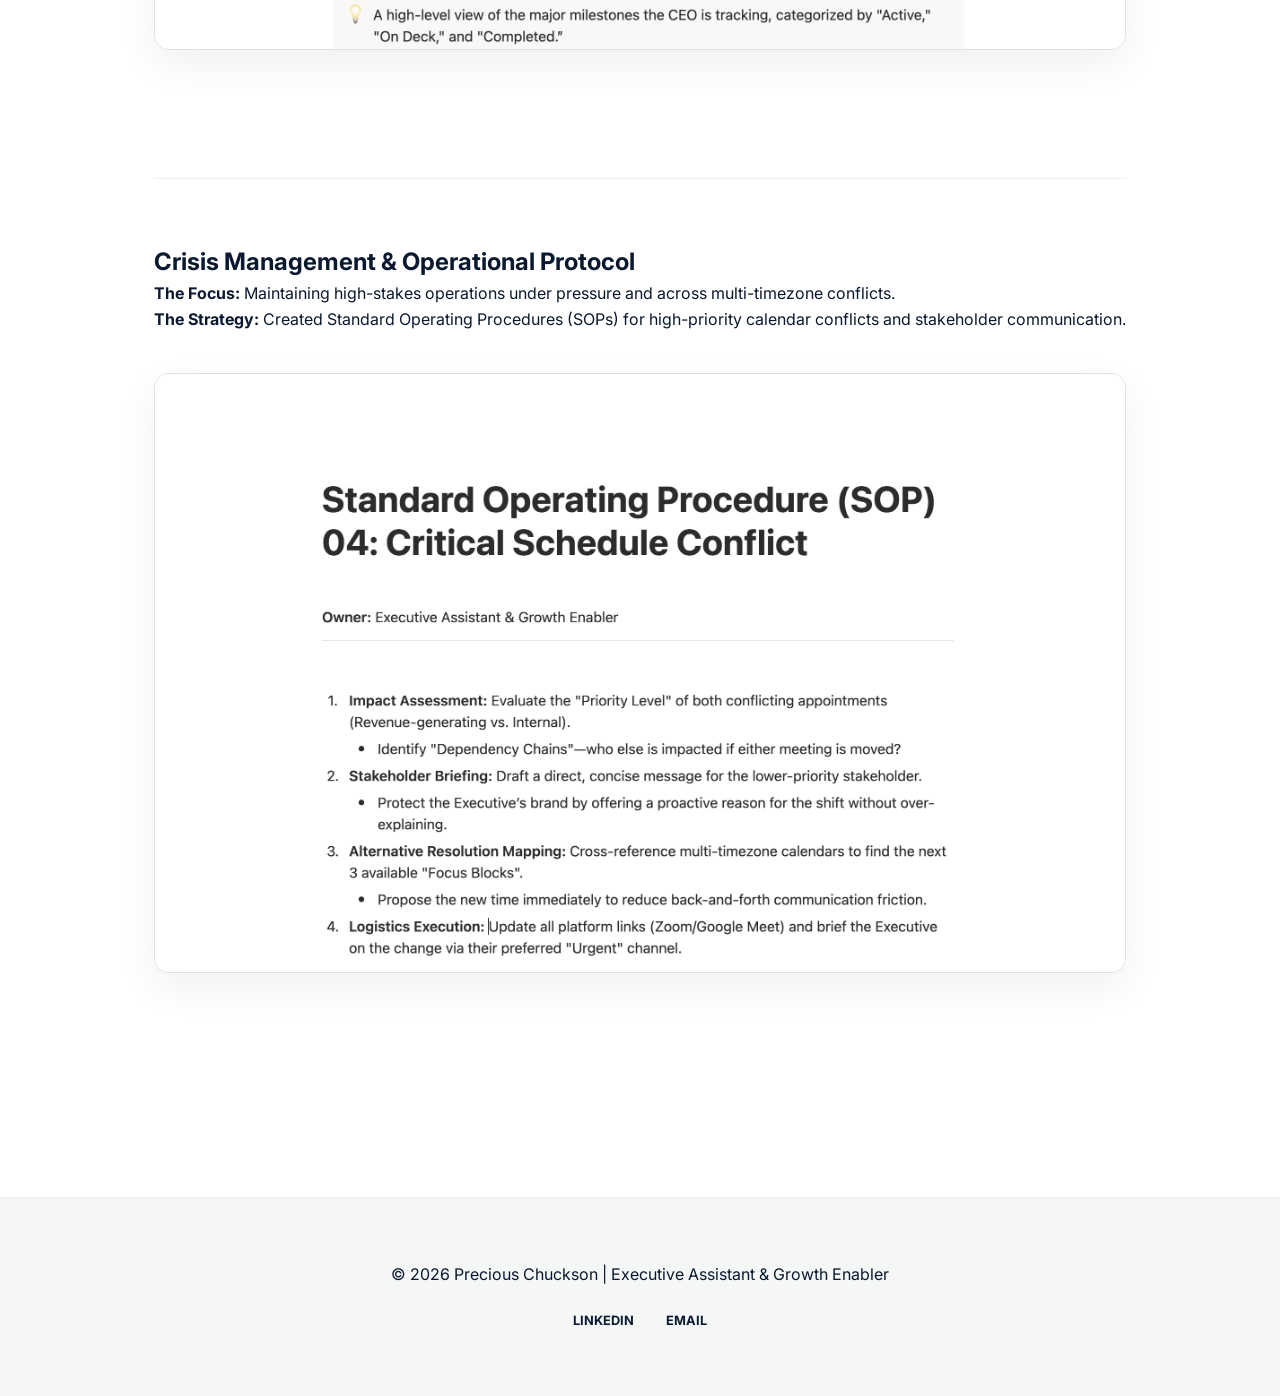
==== commit a546cea8: "edit case study text" ====
--- a/cases.html
+++ b/cases.html
@@ -39,7 +39,7 @@
         <article class="case-card">
             <div class="case-text">
                 <h2>The Data Strategist: Market Intelligence</h2>
-                <p><strong>The Challenge:</strong> Supporting business development with high-volume, targeted lead generation for Ankora Health.</p>
+                <p><strong>The Challenge:</strong> Supporting business development with high-volume, targeted lead generation.</p>
                 <p><strong>The Solution:</strong> Built a structured database of 1,000+ startup prospects from YCombinator, categorized by priority and growth metrics.</p>
                 <p><strong>The Result:</strong> Enabled immediate executive outreach with a real-time, actionable pipeline.</p>
             </div>
--- a/style.css
+++ b/style.css
@@ -215,62 +215,60 @@
     color: var(--navy);
 }
 
-/* Mobile Fix: Stack them only on very small screens */
-@media (max-width: 500px) {
-    .contact-links {
-        grid-template-columns: 1fr;
-    }
-}
 
 /* ==========================================
-   MOBILE OPTIMIZATION (Screens under 768px)
+   FINAL POLISHED MOBILE OPTIMIZATION
    ========================================== */
 
 @media (max-width: 768px) {
-    /* 1. HEADER & NAV */
+    /* 1. HEADER & NAV (Increased size, still one line) */
     nav {
-        flex-direction: column; /* Stacks logo above links */
-        gap: 1rem;
-        padding: 1rem 5%;
+        flex-direction: column;
+        padding: 1rem 2%;
     }
 
     nav ul {
-        gap: 1rem;
-        flex-wrap: wrap; /* Prevents links from cutting off */
+        display: flex;
         justify-content: center;
-    }
-
-    nav ul li {
-        margin: 0;
-    }
-
-    /* 2. HOME PAGE HERO */
+        gap: 0.7rem; /* Slightly more breathing room */
+        width: 100%;
+        padding: 0;
+    }
+
+    nav ul li a {
+        font-size: 0.85rem; /* Increased for better readability */
+        padding: 4px;
+        white-space: nowrap;
+    }
+
+    .logo {
+        font-size: 1rem; /* Matched logo size slightly up */
+        margin-bottom: 0.5rem;
+    }
+
+    /* 2. HERO SECTION */
     .hero {
-        flex-direction: column-reverse; /* Puts text below the photo for better flow */
+        flex-direction: column-reverse;
         text-align: center;
-        padding: 3rem 5%;
+        padding: 2rem 5%;
         min-height: auto;
-        gap: 2rem;
-    }
-
-    .hero h1 {
-        font-size: 2.2rem; /* Shrinks large title so it fits */
-    }
-
-    .hero p {
-        margin: 0 auto 2rem auto;
+    }
+
+    .hero h1 { 
+        font-size: 1.7rem; 
     }
 
     .profile-img {
-        width: 250px; /* Smaller photo for mobile */
-        height: 250px;
+        width: 220px;
+        height: 220px;
+        margin-bottom: 1.5rem;
         box-shadow: 10px 10px 0px var(--light-grey);
     }
 
-    /* 3. IMPACT BAR */
+    /* 3. IMPACT BAR (Stacked) */
     .impact-bar {
-        flex-direction: column; /* Stacks the 85% and 1,000+ stats */
-        gap: 3rem;
+        flex-direction: column;
+        gap: 2.5rem;
         padding: 3rem 5%;
     }
 
@@ -278,36 +276,42 @@
         font-size: 2.5rem;
     }
 
-    /* 4. CASE STUDIES & SERVICES */
-    .page-wrapper {
-        padding: 3rem 5%; /* Reduces huge desktop margins */
-    }
-
-    .page-wrapper h1 {
-        font-size: 2rem;
-        margin-bottom: 2rem;
-    }
-
-    .case-card {
-        margin-bottom: 4rem;
-        padding-top: 2rem;
-    }
-
+    /* 4. CONTACT CARD */
+    .contact-section {
+        padding: 2rem 10px;
+    }
+
+    .contact-card {
+        padding: 2rem 1rem;
+        width: 100% !important;
+        box-sizing: border-box;
+    }
+
+    .contact-links {
+        display: flex;
+        flex-direction: column;
+        gap: 0.8rem;
+    }
+
+    .contact-item {
+        width: 100% !important;
+        min-width: 0 !important;
+        padding: 0.6rem !important;
+    }
+
+    .contact-item strong {
+        font-size: 0.8rem; 
+        word-break: break-all;
+    }
+
+    /* 5. PAGE WRAPPERS */
     .image-frame {
-        height: 300px; /* Reduces frame height so user doesn't have to scroll forever */
-        margin-top: 1.5rem;
-    }
-
-    .card-grid {
-        grid-template-columns: 1fr; /* Forces services into a single column */
-    }
-
-    /* 5. CONTACT BUTTONS */
-    .contact-links {
-        grid-template-columns: 1fr; /* Stacks Email and LinkedIn */
-    }
-    
-    .contact-item {
-        width: 100%;
-    }
-}+        height: 280px;
+    }
+
+    .page-wrapper h1 { 
+        font-size: 1.6rem; 
+    }
+}
+
+
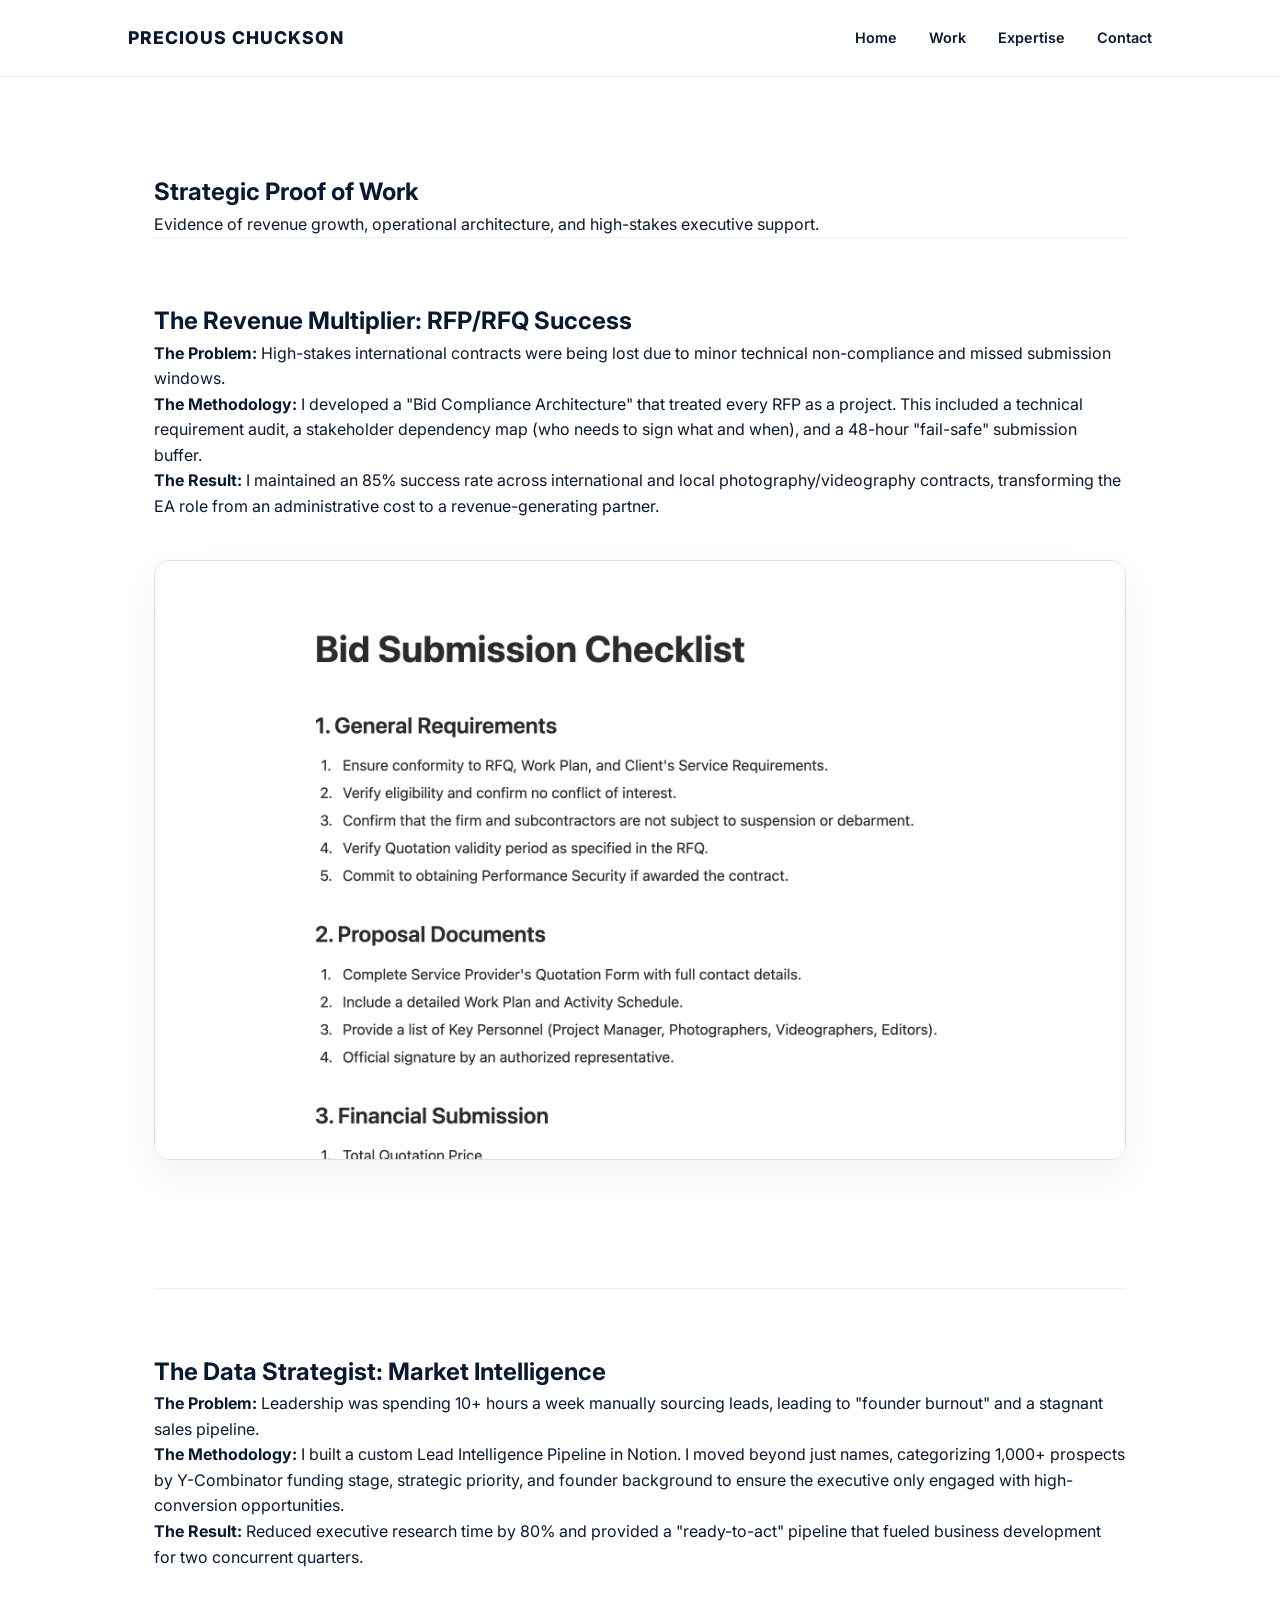
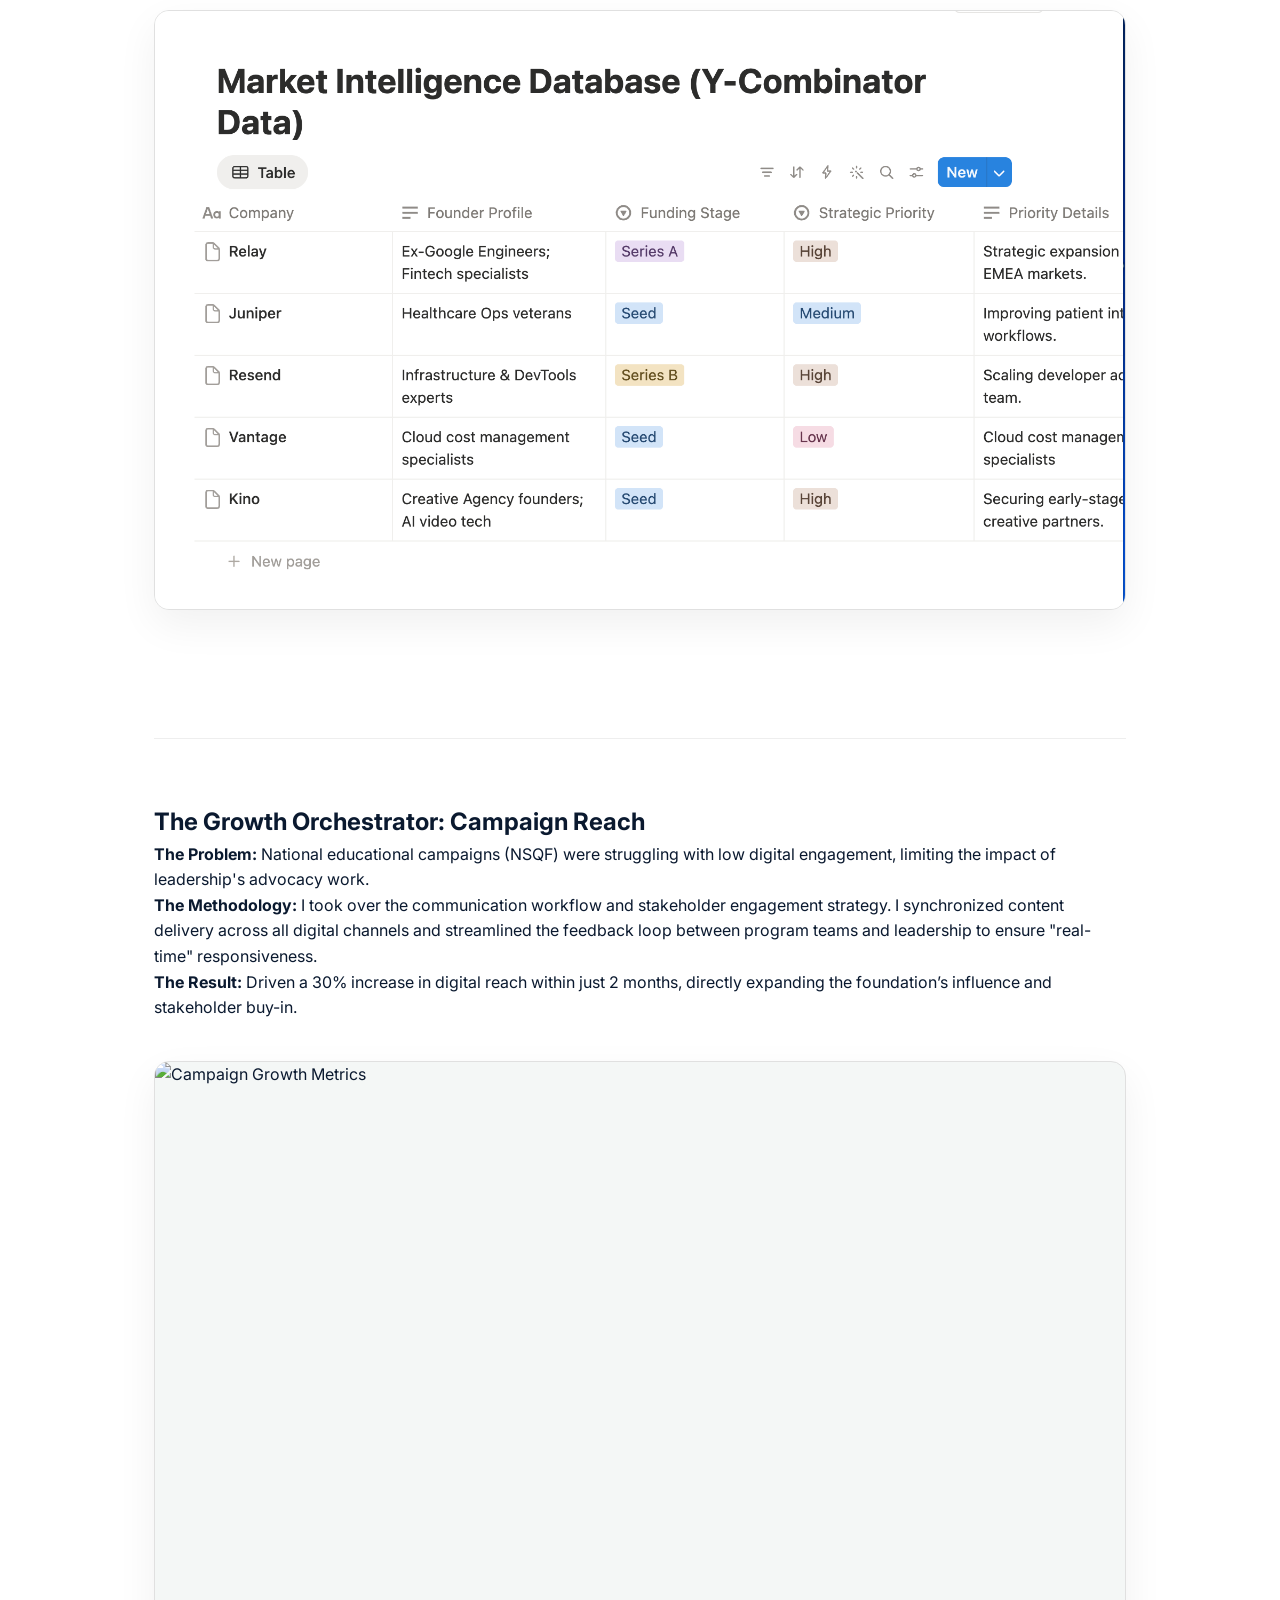
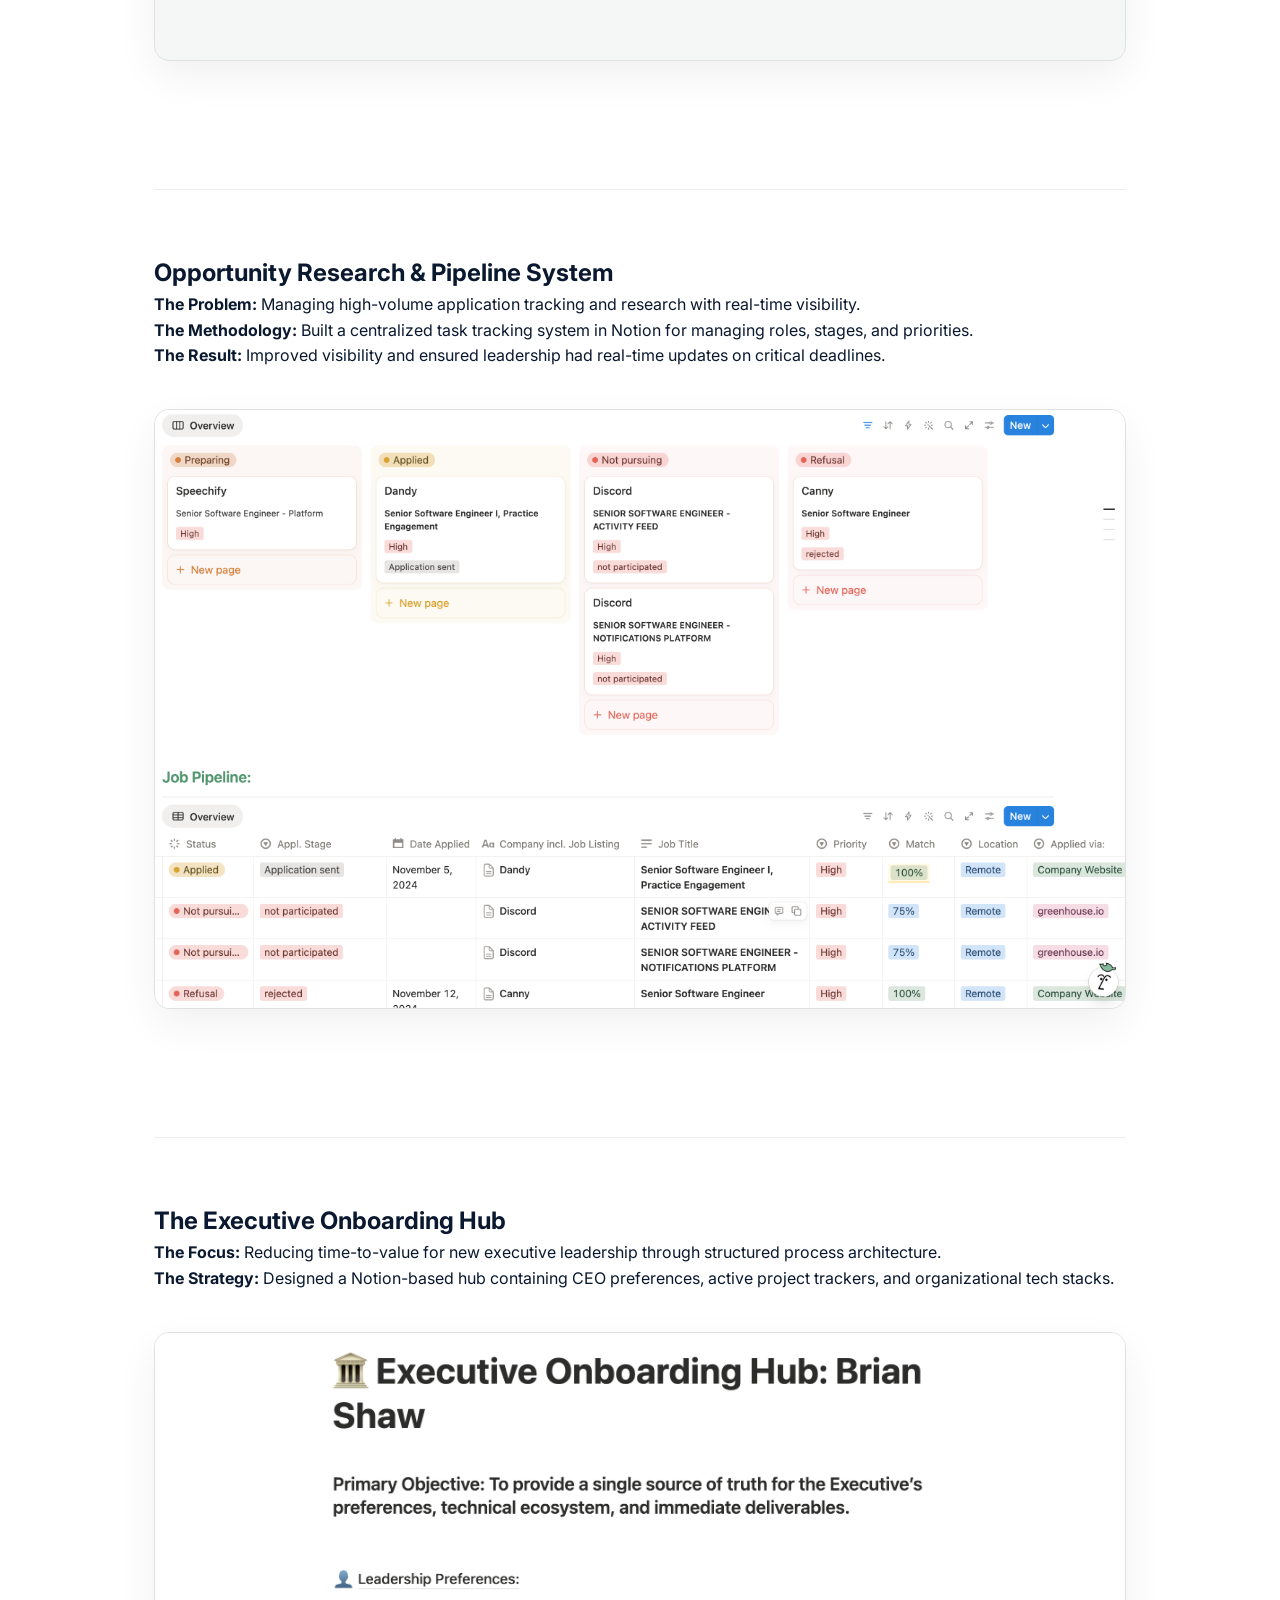
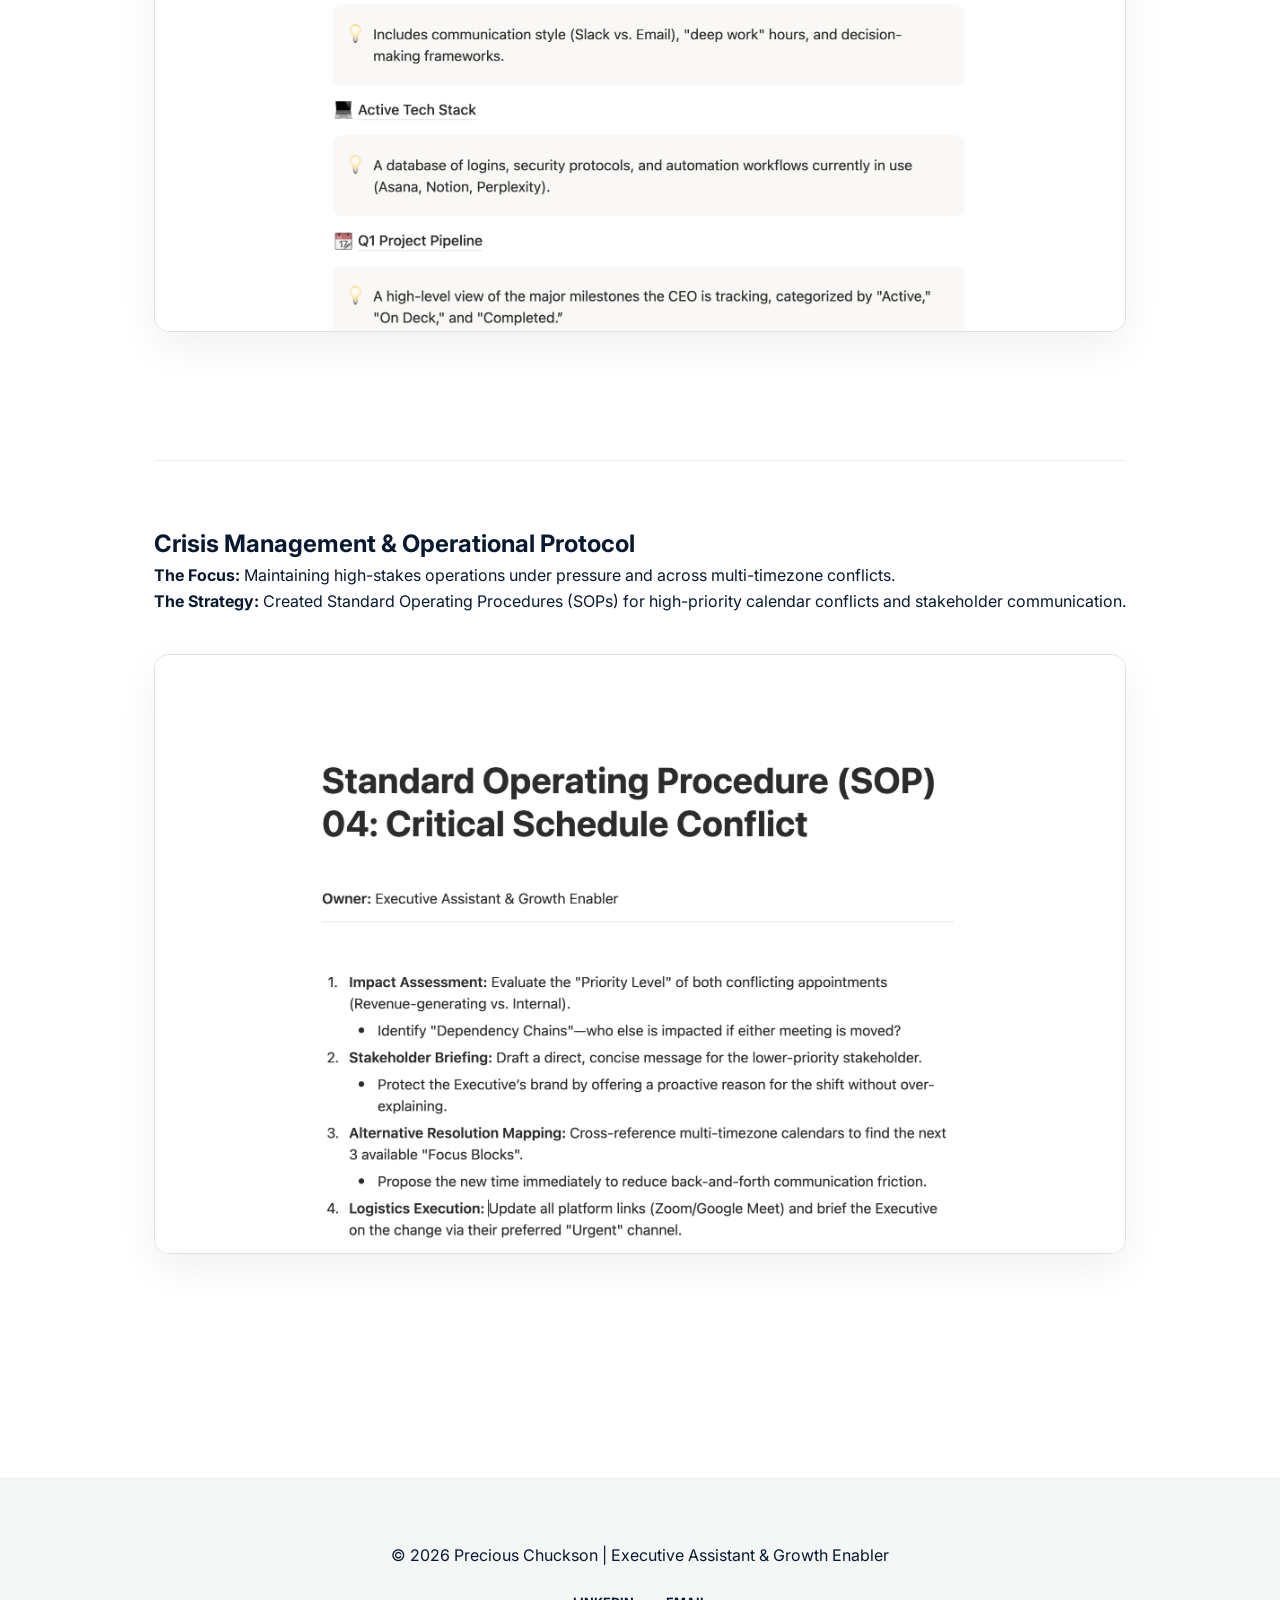
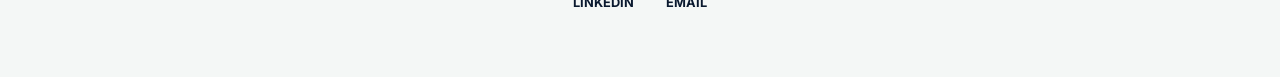
==== commit 712c3b29: "edit case study" ====
--- a/cases.html
+++ b/cases.html
@@ -27,9 +27,9 @@
         <article class="case-card">
             <div class="case-text">
                 <h2>The Revenue Multiplier: RFP/RFQ Success</h2>
-                <p><strong>The Challenge:</strong> Securing high-value international and local contracts within tight procurement windows.</p>
-                <p><strong>The Solution:</strong> Rigorous document coordination, stakeholder alignment, and compliance auditing for every bid.</p>
-                <p><strong>The Result:</strong> Achieved an 85% success rate on international and local videography and photography contracts.</p>
+                <p><strong>The Problem:</strong> High-stakes international contracts were being lost due to minor technical non-compliance and missed submission windows.</p>
+                <p><strong>The Methodology:</strong> I developed a "Bid Compliance Architecture" that treated every RFP as a project. This included a technical requirement audit, a stakeholder dependency map (who needs to sign what and when), and a 48-hour "fail-safe" submission buffer.</p>
+                <p><strong>The Result:</strong> I maintained an 85% success rate across international and local photography/videography contracts, transforming the EA role from an administrative cost to a revenue-generating partner.</p>
             </div>
             <div class="image-frame">
                 <img src="images/bid-checklist.jpg" alt="Bid Compliance Checklist">
@@ -39,9 +39,9 @@
         <article class="case-card">
             <div class="case-text">
                 <h2>The Data Strategist: Market Intelligence</h2>
-                <p><strong>The Challenge:</strong> Supporting business development with high-volume, targeted lead generation.</p>
-                <p><strong>The Solution:</strong> Built a structured database of 1,000+ startup prospects from YCombinator, categorized by priority and growth metrics.</p>
-                <p><strong>The Result:</strong> Enabled immediate executive outreach with a real-time, actionable pipeline.</p>
+                <p><strong>The Problem:</strong> Leadership was spending 10+ hours a week manually sourcing leads, leading to "founder burnout" and a stagnant sales pipeline.</p>
+                <p><strong>The Methodology:</strong> I built a custom Lead Intelligence Pipeline in Notion. I moved beyond just names, categorizing 1,000+ prospects by Y-Combinator funding stage, strategic priority, and founder background to ensure the executive only engaged with high-conversion opportunities.</p>
+                <p><strong>The Result:</strong> Reduced executive research time by 80% and provided a "ready-to-act" pipeline that fueled business development for two concurrent quarters.</p>
             </div>
             <div class="image-frame">
                 <img src="images/startup-prospect.jpg" alt="Market Intelligence Database">
@@ -50,25 +50,25 @@
 
         <article class="case-card">
             <div class="case-text">
-                <h2>Opportunity Research & Pipeline System</h2>
-                <p><strong>The Challenge:</strong> Managing high-volume application tracking and research with real-time visibility.</p>
-                <p><strong>The Solution:</strong> Built a centralized task tracking system in Notion for managing roles, stages, and priorities.</p>
-                <p><strong>The Result:</strong> Improved visibility and ensured leadership had real-time updates on critical deadlines.</p>
+                <h2>The Growth Orchestrator: Campaign Reach</h2>
+                <p><strong>The Problem:</strong> National educational campaigns (NSQF) were struggling with low digital engagement, limiting the impact of leadership's advocacy work.</p>
+                <p><strong>The Methodology:</strong> I took over the communication workflow and stakeholder engagement strategy. I synchronized content delivery across all digital channels and streamlined the feedback loop between program teams and leadership to ensure "real-time" responsiveness.</p>
+                <p><strong>The Result:</strong> Driven a 30% increase in digital reach within just 2 months, directly expanding the foundation’s influence and stakeholder buy-in.</p>
             </div>
             <div class="image-frame">
-                <img src="images/notion-tracking.jpg" alt="Notion Pipeline System">
+                <img src="images/campaign-growth.jpg" alt="Campaign Growth Metrics">
             </div>
         </article>
 
         <article class="case-card">
             <div class="case-text">
-                <h2>The Growth Orchestrator: Campaign Reach</h2>
-                <p><strong>The Challenge:</strong> Driving visibility for the NSQF national campaign across digital platforms.</p>
-                <p><strong>The Solution:</strong> Developed and executed a multi-platform social media strategy and communication workflow.</p>
-                <p><strong>The Result:</strong> Delivered a 30% increase in reach across platforms within the first 2 months.</p>
+                <h2>Opportunity Research & Pipeline System</h2>
+                <p><strong>The Problem:</strong> Managing high-volume application tracking and research with real-time visibility.</p>
+                <p><strong>The Methodology:</strong> Built a centralized task tracking system in Notion for managing roles, stages, and priorities.</p>
+                <p><strong>The Result:</strong> Improved visibility and ensured leadership had real-time updates on critical deadlines.</p>
             </div>
             <div class="image-frame">
-                <img src="images/campaign-growth.jpg" alt="Campaign Growth Metrics">
+                <img src="images/notion-tracking.jpg" alt="Notion Pipeline System">
             </div>
         </article>
 
